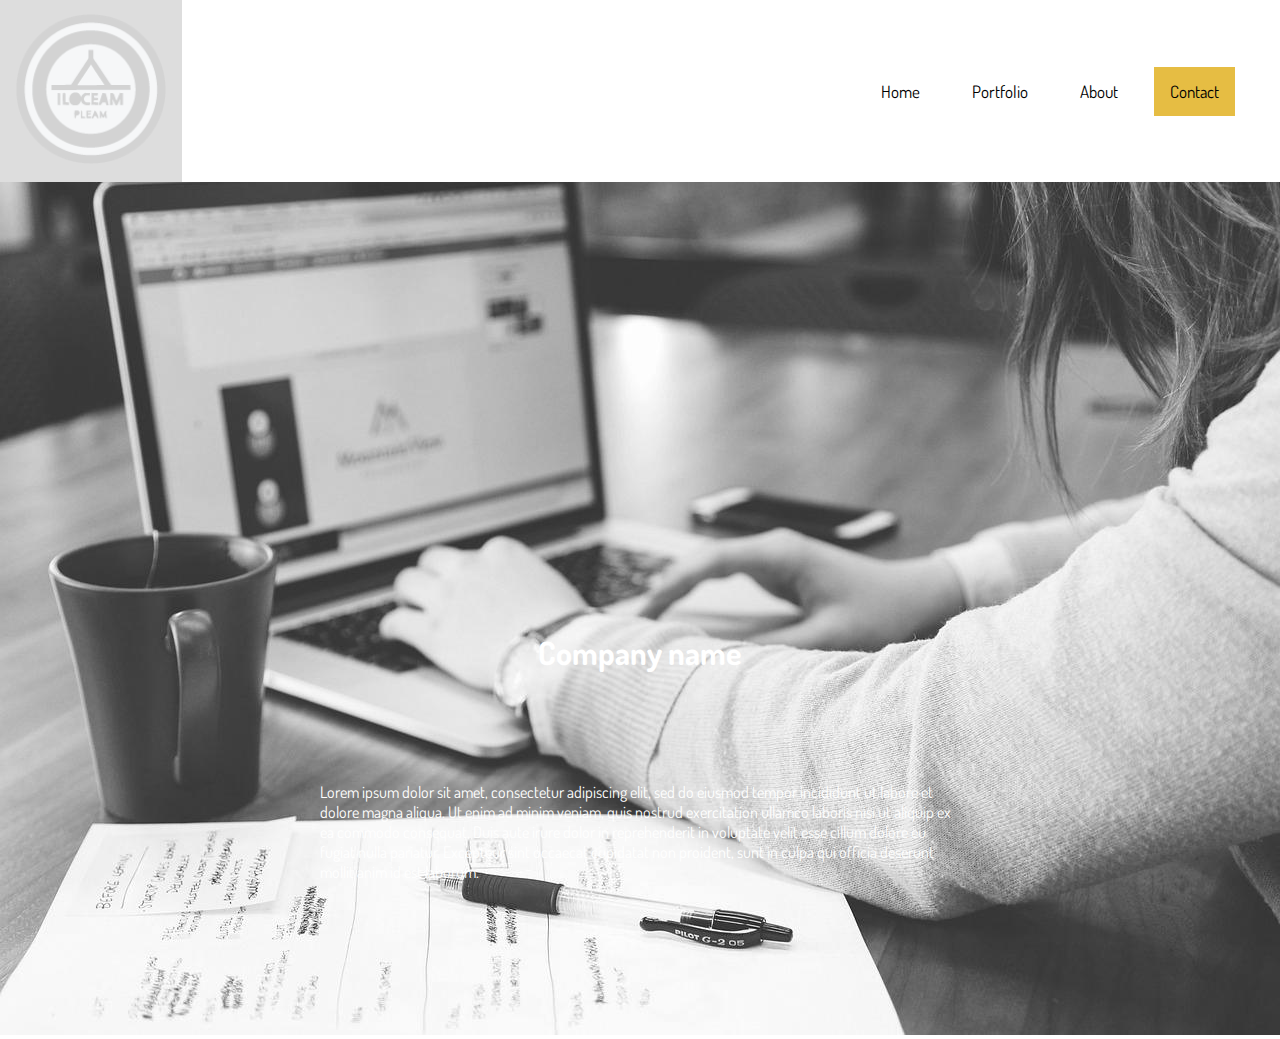
==== about.html @ 66dac016 "Nesten ferdig med portfolio" ====
<!DOCTYPE html>
<html lang="en">
<head>
    <meta charset="UTF-8">
    <meta name="viewport" content="width=device-width, initial-scale=1.0">
    <link rel="stylesheet" href="styling/style.css" type="text/css">
    <link rel="preconnect" href="https://fonts.googleapis.com">
    <link rel="preconnect" href="https://fonts.gstatic.com" crossorigin>
    <link href="https://fonts.googleapis.com/css2?family=Dosis:wght@600;700&display=swap" rel="stylesheet">
    <link rel="stylesheet" href="icons/fontawesome-free-6.4.2-web/css/all.css">
    <link rel="stylesheet" href="icons/fontawesome-free-6.4.2-web/css/brands.css">
    <link rel="stylesheet" href="icons/fontawesome-free-6.4.2-web/css/solid.css">
    <title>About</title>
</head>

<body>
    <div id="gridContainer">

        <header id="aboutHeader">
            <nav id="navHeader">
                <a href="index.html">
                    <img src="img/logo1.png" alt="Logobilde">
                </a>
                <ul>
                    <li><a href="index.html">Home</a></li>
                    <li><a href="products.html">Portfolio</a></li>
                    <li><a href="about.html">About</a></li>
                    <li><a class="active" href="about.html">Contact</a></li>
                </ul>
            </nav>

            <section id="AboutsHeader">
                <img src="img/image17002315350.jpg" alt="Bilde av en dame som jobber ved pcen">
                <h1 id="companyName">Company name</h1>
                <div class="overlayText">Lorem ipsum dolor sit amet, consectetur adipiscing elit, sed do eiusmod tempor incididunt ut labore et dolore magna aliqua. Ut enim ad minim veniam, quis nostrud exercitation ullamco laboris nisi ut aliquip ex ea commodo consequat. Duis aute irure dolor in reprehenderit in voluptate velit esse cillum dolore eu fugiat nulla pariatur. Excepteur sint occaecat cupidatat non proident, sunt in culpa qui officia deserunt mollit anim id est laborum.</div>

            </section>
        </header>


</div>
</body>
</html>
---- styling/style.css ----
*{
    font-family: 'Dosis', sans-serif;
}

body {
    margin: auto;
    padding: 0;
    max-width: 1600px;
}

#gridContainer {
    display: grid;
    grid-template-areas: "header header header" "main main main" "footer footer footer";
}


/* Header index */

    #indexHeader {
    grid-area: header;
    display: flex;
    flex-direction: column;
    align-items: center;
    justify-content: space-between;
}

header a img{
    width: 150px;
    height: 150px;
    margin-right: auto;
    text-align: center;
}

nav ul{
    display: flex;
    flex-direction: column;
    list-style: none;
    margin-right: 35px;
    
}

nav ul li {
    padding: 10px;
}

#navHeader{
    display: flex;
    text-align: center;
    background-color: #ffffff;
    overflow: hidden;
    flex-direction: column;
    justify-content: space-between;
}

#navHeader a{
    color: #000000;
    text-align: center;
    padding: 14px 16px; 
    text-decoration: none;
    font-size: 17px;
}

#navHeader a:hover{
    background-color: #ddd;
    color: black;
}

#navHeader a.active {
    background-color: #e6bd43;
    color: black;
  }


/* Video */

#headline {
    width: 100%;
}

.videoContainer {
    position: relative;
    margin-top: 20px; 
}

#bgVideo {
    width: 100%;
    height: 400px;
    object-fit: cover;
    position: relative; 
    display: none;
}


.videoText {
    position: absolute;
    font-size: 18px;
    top: 50%;
    left: 50%;
    transform: translate(-50%, -50%);
    color: black;
    text-align: center;
    max-width: fit-content;
    max-height: fit-content;
}


.videoText button{
    width: 200px;
    height: 50px;
    background-color: #e6bd43;
    font-size: 17px;
    font-weight: bold;
    border: none;
}

/* Main Index */

#indexMain{
    display: flex;
    flex-direction: column;
    grid-area: main;
}

#subhead{
    justify-content: center;
    text-align: center;
    margin: auto;
    max-width: 50%;

}

#subhead h1{
    font-size: 32px;
    margin-top: 50px;
}

#subhead p {
    font-size: 18px;
}

#aboutCompany {
    margin: auto;
    margin-top: 50px;
    padding: 3rem;
    background-color: #e6bd43;
    flex-direction: column;
    text-align: center;
    max-width: fit-content;
}

#aboutCompany p{
    margin: auto;
    max-width: 40%;
}

#aboutCompany img{
    padding: 2rem;
    max-width: 300px;
    max-height: 300px;
}

#aboutCompany button{
    border: 4px black solid;
    background-color: #e6bd43;
    margin-top: 10px;
    height: 75px;
    width: 175px;
    font-size: 18px;
    font-weight: bold;
}

#ourServices{
    text-align: center;
    margin: auto;
    max-width: fit-content;
}

#ourServicesHeader{
    display: flex;
    padding: 1rem; 
    justify-content: center;

}

#grayEmail {
    flex-direction: column;
    text-align: center;
    background-color: #ddd;
    padding-bottom: 75px;
}

#emailBox{
    margin-top: 50px;
    height: 125px;
    
}

#emailForm{
    gap: 0;
}

#email{
    margin-top: 15px;
    font-size: 20px;
    border: none;
    margin-left: 20px;
}

#emailBox label{
    font-size: 32px;
    margin-top: 50px;
}

#emailBox button{
    background-color: #e6bd43;
    border: none;
    font-size: 18px;
    padding: 7px;
}

form input{
    padding: 7px;
}
/* footer index */

#footerIndex{
    grid-area: footer;
    display: flex;
    flex-direction: column;
}


#companyRightsIndex{
    display: flex;
    flex-direction: row;
    justify-content: space-between;
    background-color: #252525;
    color: white;
    text-align: center;
}

#companyRightsIndex p {
    display: flex;
    align-items: center;
    padding-left: 1rem;
}

#companyRightsIndex img {
    display: flex;
    max-width: 60%;
    max-height: 60%;
    margin-top: 40px;
    margin-left: 20px;
}

.footerIconIndex{
   display: flex;
   align-items: center;
   justify-content: flex-end;
   padding: 1rem;
   gap: 30px;
   font-size: 50px;
}

/* Products */
/* Header */

#headerTekst {
    grid-area: header;
    position: absolute;
    font-size: 26px;
    margin:auto;
    margin-top: 25%;
    color: black;
    text-align: center;
    width: 100%;
    max-width: 100%;
    max-height: 100%;
  }

/* Product main */
#productHeader{
    grid-area: main;
    display: flex;
    text-align: center;
    flex-direction: column;
    align-items: center;
}

#productHeader img {
    display: block;
    width: 100%;
    height: auto;
}

hr {
    height: 2px;
    background-color: #e6bd43;
    border: none;  
    max-width: 70%;
    margin-left: 50px;
    margin-bottom: 40px;
}

#productMain h2 {
    margin-left: 50px;
}

#productMain p {
    margin-left: 50px;
}

#jobBtn {
    display: flex;
    flex-wrap: wrap;
    max-width: 99%;
    overflow: hidden;
}

#jobBtn li {
    margin: 10px;
}

#jobBtn a {
    display: flex;
    background-color: white;
    border: 2px black solid;
    padding: 1rem;
    text-decoration: none;
    color: #000000;
}

#jobBtn a:hover {
    background-color: #000000;
    color: #e6bd43;
}

#jobBtn ul {
    display: flex;
    flex-wrap: wrap;
    list-style: none;
    
}

#developmentBtn {
    display: flex;
    background-color: white;
    border: 2px black solid;
    padding: 1rem;
    text-decoration: none;
    color: black;
    max-width: 85px;
    
}

#productImg img {
    max-width: 70%;
    margin-left: 50px;
}


#companyRightsProducts{
    display: flex;
    flex-direction: column;
    justify-content: space-between;
    background-color: #252525;
    color: white;
    text-align: center;
    align-items: center;
}

#companyRightsProducts p {
    display: flex;
    align-items: center;
}

#companyRightsProducts img {
    display: flex;
    align-items: center;
    text-align: center;
    max-width: 100px;
    max-height: 110px;
    margin-top: 40px;
}


#footerProducts{
    grid-area: footer;
    display: flex;
    flex-direction: column;
}

#footerProducts p {
    flex-direction: column;
}

.footerIconProducts {
    grid-area: footer;
    display: flex;
    gap: 30px;
    font-size: 60px;
    text-decoration: none;
    margin-left: 30px;
    padding-bottom: 20px;
    /* color: none; */
}

.fa-solid.fa-arrow-up {
    position: fixed;
    color: white ;
    text-decoration: none;
    top: 770px;
    right: 20px; 
    padding: 10px;
    font-size: 40px;
    background-color: #252525;
}


/* footer */


/* About */
/* Header */

#AboutsHeader {
    position: relative;
}

#AboutsHeader img {
    width: 100%; /* Bruk hele bredden av containeren */
    height: auto; /* Automatisk høyde for å opprettholde proporsjoner */
}

#companyName,
.overlayText {
    position: absolute;
    left: 50%;
    transform: translateX(-50%);
    color: white; /* Farge på teksten, endre etter behov */
}

#companyName {
    top: 50%;
}

.overlayText {
    top: 70%; /* Juster vertikal plassering av overlay-teksten */
    max-width: 80%; /* Begrens bredden av overlay-teksten om nødvendig */
}





/* Media for desktop */
@media screen and (min-width: 600px) {

    #gridContainer {
        grid-template-areas: "header header header" "main main main" "footer footer";
    }

    #indexHeader{
        grid-column: 1 / 4;
    }

    #mainIndex {
        grid-column: 1 / 4;
    }

    header a{
        margin-right: auto;
    }

    #footerIndex {
        grid-column: 1 / 4;
    }

    #productsHeader {
        grid-column: 1 / 4;
    }

    #productMain {
        grid-column: 1 / 4;
    }

    #footerProducts {
        grid-column: 1 / 4;
    }

    #navHeader{
        flex-direction: row;
        text-align: center;
        width: 100%;
    }

    #navHeader ul{
        flex-direction: row;
        align-items: center;
    }

    .videoText h1{
        font-size: 30px;
    }

    .videoContainer video {
        display: block;
        width: 100%;
        height: 400px;
        object-fit: cover;
        
    }

    .videoContainer img {
        display: none;
    }

    .videoText {
        display: block;
    }

    #bgVideo {
        display: block;
    }

    #aboutCompany {
        display: flex;
        flex-direction: row;
        align-items: center;
        text-align: center;
    }

    #aboutCompanytext{
        display: flex;
        flex-direction: column;
        text-align: center;
    }

    #aboutButton{
        margin: auto;    
        padding: 1rem;
    } 

   .fa-icon {
    display: flex;
    flex-direction: column;
    margin: auto;
   } 

   #ourServices {
    display: flex;
    flex-direction: row;
    gap: 40px;
    text-align: center;
    margin: auto;

   }

   /* Products */

    #headerTekst {
    position: absolute;
    margin: auto;
    margin-top: 100px;
    font-size: 40px;
   } 

   #companyRightsProducts{
    display: flex;
    flex-direction: row;
    justify-content: space-between;
    background-color: #252525;
    color: white;
    text-align: center;
    align-items: center;
    }

    #companyRightsProducts img {
    display: flex;
    align-items: center;
    text-align: center;
    max-width: 80px;
    max-height: 110px;
    margin-top: 10px;
    margin-left: 20px;
    }

    #jobBtn {
        flex-wrap: nowrap; 
        align-items: center;
    }

    #jobBtn li {
        width: auto; 
    }
    
    #productHeader img {
        width: 100%;
        height: 320px; 
        object-fit: cover; 
    }
    
    
    #brandingImg :hover,
    #designImg :hover,
    #developmentImg :hover{
        transform: scale(1.05); 
        transition: transform 0.3s ease; 
    }
    
    #brandingImg,
    #designImg {
        display: flex;
        flex-direction: row;
        width: 100%;
        margin-bottom: 20px; 
    }

    #developmentImg {
        display: flex;
        flex-direction: row;
        max-width: 85%;
        margin-bottom: 20px;
    }

    #developmentImg img {
        max-width: fit-content;
        margin-right: 10px;
    }


    #bilde1 {
        display: flex;
        flex-direction: column;
        width: 50%;
        margin-bottom: 10px;
    }

    #bigPicture :hover{
        transform: scale(1.05); 
        transition: transform 0.3s ease; 
    }

    .footerIconProducts {
        margin-top: 20px;
        margin-right: 70px;
    }

    .fa-solid.fa-arrow-up {
        right: 25px;
        top: 710px;
    }

}
    
/* Media for mobile */
@media screen and (max-width: 600px) {

    #gridContainer {
    grid-template-areas: "header" "main" "footer";
    grid-template-columns: 1fr;
    }

    .videoContainer video {
        display: none;
    }

    .videoContainer img {
        display: block;
        width: 100%;
        height: auto;
    }

    .videoText button {
        width: 150px;
        height: 40px;
        font-size: 12px; 
    }

    #bgVideo {
        display: none;
    }

    /* Tekst under video */

    #subhead{
        max-width: fit-content;
    }

    #subhead h1{
        font-size: 24px;
    }

    #subhead p{
        font-size: 20px;
    }

    /* Footer */

    .footerIconIndex {
        display: none;
    }

    #companyRightsIndex p {
        display: none;
    }

    #companyRightsIndex img {
        display: flex;
        margin-left: 35%;
    }
    
}
---- icons/fontawesome-free-6.4.2-web/css/brands.css ----
/*!
 * Font Awesome Free 6.4.2 by @fontawesome - https://fontawesome.com
 * License - https://fontawesome.com/license/free (Icons: CC BY 4.0, Fonts: SIL OFL 1.1, Code: MIT License)
 * Copyright 2023 Fonticons, Inc.
 */
:root, :host {
  --fa-style-family-brands: 'Font Awesome 6 Brands';
  --fa-font-brands: normal 400 1em/1 'Font Awesome 6 Brands'; }

@font-face {
  font-family: 'Font Awesome 6 Brands';
  font-style: normal;
  font-weight: 400;
  font-display: block;
  src: url("../webfonts/fa-brands-400.woff2") format("woff2"), url("../webfonts/fa-brands-400.ttf") format("truetype"); }

.fab,
.fa-brands {
  font-weight: 400; }

.fa-monero:before {
  content: "\f3d0"; }

.fa-hooli:before {
  content: "\f427"; }

.fa-yelp:before {
  content: "\f1e9"; }

.fa-cc-visa:before {
  content: "\f1f0"; }

.fa-lastfm:before {
  content: "\f202"; }

.fa-shopware:before {
  content: "\f5b5"; }

.fa-creative-commons-nc:before {
  content: "\f4e8"; }

.fa-aws:before {
  content: "\f375"; }

.fa-redhat:before {
  content: "\f7bc"; }

.fa-yoast:before {
  content: "\f2b1"; }

.fa-cloudflare:before {
  content: "\e07d"; }

.fa-ups:before {
  content: "\f7e0"; }

.fa-wpexplorer:before {
  content: "\f2de"; }

.fa-dyalog:before {
  content: "\f399"; }

.fa-bity:before {
  content: "\f37a"; }

.fa-stackpath:before {
  content: "\f842"; }

.fa-buysellads:before {
  content: "\f20d"; }

.fa-first-order:before {
  content: "\f2b0"; }

.fa-modx:before {
  content: "\f285"; }

.fa-guilded:before {
  content: "\e07e"; }

.fa-vnv:before {
  content: "\f40b"; }

.fa-square-js:before {
  content: "\f3b9"; }

.fa-js-square:before {
  content: "\f3b9"; }

.fa-microsoft:before {
  content: "\f3ca"; }

.fa-qq:before {
  content: "\f1d6"; }

.fa-orcid:before {
  content: "\f8d2"; }

.fa-java:before {
  content: "\f4e4"; }

.fa-invision:before {
  content: "\f7b0"; }

.fa-creative-commons-pd-alt:before {
  content: "\f4ed"; }

.fa-centercode:before {
  content: "\f380"; }

.fa-glide-g:before {
  content: "\f2a6"; }

.fa-drupal:before {
  content: "\f1a9"; }

.fa-hire-a-helper:before {
  content: "\f3b0"; }

.fa-creative-commons-by:before {
  content: "\f4e7"; }

.fa-unity:before {
  content: "\e049"; }

.fa-whmcs:before {
  content: "\f40d"; }

.fa-rocketchat:before {
  content: "\f3e8"; }

.fa-vk:before {
  content: "\f189"; }

.fa-untappd:before {
  content: "\f405"; }

.fa-mailchimp:before {
  content: "\f59e"; }

.fa-css3-alt:before {
  content: "\f38b"; }

.fa-square-reddit:before {
  content: "\f1a2"; }

.fa-reddit-square:before {
  content: "\f1a2"; }

.fa-vimeo-v:before {
  content: "\f27d"; }

.fa-contao:before {
  content: "\f26d"; }

.fa-square-font-awesome:before {
  content: "\e5ad"; }

.fa-deskpro:before {
  content: "\f38f"; }

.fa-sistrix:before {
  content: "\f3ee"; }

.fa-square-instagram:before {
  content: "\e055"; }

.fa-instagram-square:before {
  content: "\e055"; }

.fa-battle-net:before {
  content: "\f835"; }

.fa-the-red-yeti:before {
  content: "\f69d"; }

.fa-square-hacker-news:before {
  content: "\f3af"; }

.fa-hacker-news-square:before {
  content: "\f3af"; }

.fa-edge:before {
  content: "\f282"; }

.fa-threads:before {
  content: "\e618"; }

.fa-napster:before {
  content: "\f3d2"; }

.fa-square-snapchat:before {
  content: "\f2ad"; }

.fa-snapchat-square:before {
  content: "\f2ad"; }

.fa-google-plus-g:before {
  content: "\f0d5"; }

.fa-artstation:before {
  content: "\f77a"; }

.fa-markdown:before {
  content: "\f60f"; }

.fa-sourcetree:before {
  content: "\f7d3"; }

.fa-google-plus:before {
  content: "\f2b3"; }

.fa-diaspora:before {
  content: "\f791"; }

.fa-foursquare:before {
  content: "\f180"; }

.fa-stack-overflow:before {
  content: "\f16c"; }

.fa-github-alt:before {
  content: "\f113"; }

.fa-phoenix-squadron:before {
  content: "\f511"; }

.fa-pagelines:before {
  content: "\f18c"; }

.fa-algolia:before {
  content: "\f36c"; }

.fa-red-river:before {
  content: "\f3e3"; }

.fa-creative-commons-sa:before {
  content: "\f4ef"; }

.fa-safari:before {
  content: "\f267"; }

.fa-google:before {
  content: "\f1a0"; }

.fa-square-font-awesome-stroke:before {
  content: "\f35c"; }

.fa-font-awesome-alt:before {
  content: "\f35c"; }

.fa-atlassian:before {
  content: "\f77b"; }

.fa-linkedin-in:before {
  content: "\f0e1"; }

.fa-digital-ocean:before {
  content: "\f391"; }

.fa-nimblr:before {
  content: "\f5a8"; }

.fa-chromecast:before {
  content: "\f838"; }

.fa-evernote:before {
  content: "\f839"; }

.fa-hacker-news:before {
  content: "\f1d4"; }

.fa-creative-commons-sampling:before {
  content: "\f4f0"; }

.fa-adversal:before {
  content: "\f36a"; }

.fa-creative-commons:before {
  content: "\f25e"; }

.fa-watchman-monitoring:before {
  content: "\e087"; }

.fa-fonticons:before {
  content: "\f280"; }

.fa-weixin:before {
  content: "\f1d7"; }

.fa-shirtsinbulk:before {
  content: "\f214"; }

.fa-codepen:before {
  content: "\f1cb"; }

.fa-git-alt:before {
  content: "\f841"; }

.fa-lyft:before {
  content: "\f3c3"; }

.fa-rev:before {
  content: "\f5b2"; }

.fa-windows:before {
  content: "\f17a"; }

.fa-wizards-of-the-coast:before {
  content: "\f730"; }

.fa-square-viadeo:before {
  content: "\f2aa"; }

.fa-viadeo-square:before {
  content: "\f2aa"; }

.fa-meetup:before {
  content: "\f2e0"; }

.fa-centos:before {
  content: "\f789"; }

.fa-adn:before {
  content: "\f170"; }

.fa-cloudsmith:before {
  content: "\f384"; }

.fa-pied-piper-alt:before {
  content: "\f1a8"; }

.fa-square-dribbble:before {
  content: "\f397"; }

.fa-dribbble-square:before {
  content: "\f397"; }

.fa-codiepie:before {
  content: "\f284"; }

.fa-node:before {
  content: "\f419"; }

.fa-mix:before {
  content: "\f3cb"; }

.fa-steam:before {
  content: "\f1b6"; }

.fa-cc-apple-pay:before {
  content: "\f416"; }

.fa-scribd:before {
  content: "\f28a"; }

.fa-debian:before {
  content: "\e60b"; }

.fa-openid:before {
  content: "\f19b"; }

.fa-instalod:before {
  content: "\e081"; }

.fa-expeditedssl:before {
  content: "\f23e"; }

.fa-sellcast:before {
  content: "\f2da"; }

.fa-square-twitter:before {
  content: "\f081"; }

.fa-twitter-square:before {
  content: "\f081"; }

.fa-r-project:before {
  content: "\f4f7"; }

.fa-delicious:before {
  content: "\f1a5"; }

.fa-freebsd:before {
  content: "\f3a4"; }

.fa-vuejs:before {
  content: "\f41f"; }

.fa-accusoft:before {
  content: "\f369"; }

.fa-ioxhost:before {
  content: "\f208"; }

.fa-fonticons-fi:before {
  content: "\f3a2"; }

.fa-app-store:before {
  content: "\f36f"; }

.fa-cc-mastercard:before {
  content: "\f1f1"; }

.fa-itunes-note:before {
  content: "\f3b5"; }

.fa-golang:before {
  content: "\e40f"; }

.fa-kickstarter:before {
  content: "\f3bb"; }

.fa-grav:before {
  content: "\f2d6"; }

.fa-weibo:before {
  content: "\f18a"; }

.fa-uncharted:before {
  content: "\e084"; }

.fa-firstdraft:before {
  content: "\f3a1"; }

.fa-square-youtube:before {
  content: "\f431"; }

.fa-youtube-square:before {
  content: "\f431"; }

.fa-wikipedia-w:before {
  content: "\f266"; }

.fa-wpressr:before {
  content: "\f3e4"; }

.fa-rendact:before {
  content: "\f3e4"; }

.fa-angellist:before {
  content: "\f209"; }

.fa-galactic-republic:before {
  content: "\f50c"; }

.fa-nfc-directional:before {
  content: "\e530"; }

.fa-skype:before {
  content: "\f17e"; }

.fa-joget:before {
  content: "\f3b7"; }

.fa-fedora:before {
  content: "\f798"; }

.fa-stripe-s:before {
  content: "\f42a"; }

.fa-meta:before {
  content: "\e49b"; }

.fa-laravel:before {
  content: "\f3bd"; }

.fa-hotjar:before {
  content: "\f3b1"; }

.fa-bluetooth-b:before {
  content: "\f294"; }

.fa-sticker-mule:before {
  content: "\f3f7"; }

.fa-creative-commons-zero:before {
  content: "\f4f3"; }

.fa-hips:before {
  content: "\f452"; }

.fa-behance:before {
  content: "\f1b4"; }

.fa-reddit:before {
  content: "\f1a1"; }

.fa-discord:before {
  content: "\f392"; }

.fa-chrome:before {
  content: "\f268"; }

.fa-app-store-ios:before {
  content: "\f370"; }

.fa-cc-discover:before {
  content: "\f1f2"; }

.fa-wpbeginner:before {
  content: "\f297"; }

.fa-confluence:before {
  content: "\f78d"; }

.fa-mdb:before {
  content: "\f8ca"; }

.fa-dochub:before {
  content: "\f394"; }

.fa-accessible-icon:before {
  content: "\f368"; }

.fa-ebay:before {
  content: "\f4f4"; }

.fa-amazon:before {
  content: "\f270"; }

.fa-unsplash:before {
  content: "\e07c"; }

.fa-yarn:before {
  content: "\f7e3"; }

.fa-square-steam:before {
  content: "\f1b7"; }

.fa-steam-square:before {
  content: "\f1b7"; }

.fa-500px:before {
  content: "\f26e"; }

.fa-square-vimeo:before {
  content: "\f194"; }

.fa-vimeo-square:before {
  content: "\f194"; }

.fa-asymmetrik:before {
  content: "\f372"; }

.fa-font-awesome:before {
  content: "\f2b4"; }

.fa-font-awesome-flag:before {
  content: "\f2b4"; }

.fa-font-awesome-logo-full:before {
  content: "\f2b4"; }

.fa-gratipay:before {
  content: "\f184"; }

.fa-apple:before {
  content: "\f179"; }

.fa-hive:before {
  content: "\e07f"; }

.fa-gitkraken:before {
  content: "\f3a6"; }

.fa-keybase:before {
  content: "\f4f5"; }

.fa-apple-pay:before {
  content: "\f415"; }

.fa-padlet:before {
  content: "\e4a0"; }

.fa-amazon-pay:before {
  content: "\f42c"; }

.fa-square-github:before {
  content: "\f092"; }

.fa-github-square:before {
  content: "\f092"; }

.fa-stumbleupon:before {
  content: "\f1a4"; }

.fa-fedex:before {
  content: "\f797"; }

.fa-phoenix-framework:before {
  content: "\f3dc"; }

.fa-shopify:before {
  content: "\e057"; }

.fa-neos:before {
  content: "\f612"; }

.fa-square-threads:before {
  content: "\e619"; }

.fa-hackerrank:before {
  content: "\f5f7"; }

.fa-researchgate:before {
  content: "\f4f8"; }

.fa-swift:before {
  content: "\f8e1"; }

.fa-angular:before {
  content: "\f420"; }

.fa-speakap:before {
  content: "\f3f3"; }

.fa-angrycreative:before {
  content: "\f36e"; }

.fa-y-combinator:before {
  content: "\f23b"; }

.fa-empire:before {
  content: "\f1d1"; }

.fa-envira:before {
  content: "\f299"; }

.fa-square-gitlab:before {
  content: "\e5ae"; }

.fa-gitlab-square:before {
  content: "\e5ae"; }

.fa-studiovinari:before {
  content: "\f3f8"; }

.fa-pied-piper:before {
  content: "\f2ae"; }

.fa-wordpress:before {
  content: "\f19a"; }

.fa-product-hunt:before {
  content: "\f288"; }

.fa-firefox:before {
  content: "\f269"; }

.fa-linode:before {
  content: "\f2b8"; }

.fa-goodreads:before {
  content: "\f3a8"; }

.fa-square-odnoklassniki:before {
  content: "\f264"; }

.fa-odnoklassniki-square:before {
  content: "\f264"; }

.fa-jsfiddle:before {
  content: "\f1cc"; }

.fa-sith:before {
  content: "\f512"; }

.fa-themeisle:before {
  content: "\f2b2"; }

.fa-page4:before {
  content: "\f3d7"; }

.fa-hashnode:before {
  content: "\e499"; }

.fa-react:before {
  content: "\f41b"; }

.fa-cc-paypal:before {
  content: "\f1f4"; }

.fa-squarespace:before {
  content: "\f5be"; }

.fa-cc-stripe:before {
  content: "\f1f5"; }

.fa-creative-commons-share:before {
  content: "\f4f2"; }

.fa-bitcoin:before {
  content: "\f379"; }

.fa-keycdn:before {
  content: "\f3ba"; }

.fa-opera:before {
  content: "\f26a"; }

.fa-itch-io:before {
  content: "\f83a"; }

.fa-umbraco:before {
  content: "\f8e8"; }

.fa-galactic-senate:before {
  content: "\f50d"; }

.fa-ubuntu:before {
  content: "\f7df"; }

.fa-draft2digital:before {
  content: "\f396"; }

.fa-stripe:before {
  content: "\f429"; }

.fa-houzz:before {
  content: "\f27c"; }

.fa-gg:before {
  content: "\f260"; }

.fa-dhl:before {
  content: "\f790"; }

.fa-square-pinterest:before {
  content: "\f0d3"; }

.fa-pinterest-square:before {
  content: "\f0d3"; }

.fa-xing:before {
  content: "\f168"; }

.fa-blackberry:before {
  content: "\f37b"; }

.fa-creative-commons-pd:before {
  content: "\f4ec"; }

.fa-playstation:before {
  content: "\f3df"; }

.fa-quinscape:before {
  content: "\f459"; }

.fa-less:before {
  content: "\f41d"; }

.fa-blogger-b:before {
  content: "\f37d"; }

.fa-opencart:before {
  content: "\f23d"; }

.fa-vine:before {
  content: "\f1ca"; }

.fa-paypal:before {
  content: "\f1ed"; }

.fa-gitlab:before {
  content: "\f296"; }

.fa-typo3:before {
  content: "\f42b"; }

.fa-reddit-alien:before {
  content: "\f281"; }

.fa-yahoo:before {
  content: "\f19e"; }

.fa-dailymotion:before {
  content: "\e052"; }

.fa-affiliatetheme:before {
  content: "\f36b"; }

.fa-pied-piper-pp:before {
  content: "\f1a7"; }

.fa-bootstrap:before {
  content: "\f836"; }

.fa-odnoklassniki:before {
  content: "\f263"; }

.fa-nfc-symbol:before {
  content: "\e531"; }

.fa-ethereum:before {
  content: "\f42e"; }

.fa-speaker-deck:before {
  content: "\f83c"; }

.fa-creative-commons-nc-eu:before {
  content: "\f4e9"; }

.fa-patreon:before {
  content: "\f3d9"; }

.fa-avianex:before {
  content: "\f374"; }

.fa-ello:before {
  content: "\f5f1"; }

.fa-gofore:before {
  content: "\f3a7"; }

.fa-bimobject:before {
  content: "\f378"; }

.fa-facebook-f:before {
  content: "\f39e"; }

.fa-square-google-plus:before {
  content: "\f0d4"; }

.fa-google-plus-square:before {
  content: "\f0d4"; }

.fa-mandalorian:before {
  content: "\f50f"; }

.fa-first-order-alt:before {
  content: "\f50a"; }

.fa-osi:before {
  content: "\f41a"; }

.fa-google-wallet:before {
  content: "\f1ee"; }

.fa-d-and-d-beyond:before {
  content: "\f6ca"; }

.fa-periscope:before {
  content: "\f3da"; }

.fa-fulcrum:before {
  content: "\f50b"; }

.fa-cloudscale:before {
  content: "\f383"; }

.fa-forumbee:before {
  content: "\f211"; }

.fa-mizuni:before {
  content: "\f3cc"; }

.fa-schlix:before {
  content: "\f3ea"; }

.fa-square-xing:before {
  content: "\f169"; }

.fa-xing-square:before {
  content: "\f169"; }

.fa-bandcamp:before {
  content: "\f2d5"; }

.fa-wpforms:before {
  content: "\f298"; }

.fa-cloudversify:before {
  content: "\f385"; }

.fa-usps:before {
  content: "\f7e1"; }

.fa-megaport:before {
  content: "\f5a3"; }

.fa-magento:before {
  content: "\f3c4"; }

.fa-spotify:before {
  content: "\f1bc"; }

.fa-optin-monster:before {
  content: "\f23c"; }

.fa-fly:before {
  content: "\f417"; }

.fa-aviato:before {
  content: "\f421"; }

.fa-itunes:before {
  content: "\f3b4"; }

.fa-cuttlefish:before {
  content: "\f38c"; }

.fa-blogger:before {
  content: "\f37c"; }

.fa-flickr:before {
  content: "\f16e"; }

.fa-viber:before {
  content: "\f409"; }

.fa-soundcloud:before {
  content: "\f1be"; }

.fa-digg:before {
  content: "\f1a6"; }

.fa-tencent-weibo:before {
  content: "\f1d5"; }

.fa-symfony:before {
  content: "\f83d"; }

.fa-maxcdn:before {
  content: "\f136"; }

.fa-etsy:before {
  content: "\f2d7"; }

.fa-facebook-messenger:before {
  content: "\f39f"; }

.fa-audible:before {
  content: "\f373"; }

.fa-think-peaks:before {
  content: "\f731"; }

.fa-bilibili:before {
  content: "\e3d9"; }

.fa-erlang:before {
  content: "\f39d"; }

.fa-x-twitter:before {
  content: "\e61b"; }

.fa-cotton-bureau:before {
  content: "\f89e"; }

.fa-dashcube:before {
  content: "\f210"; }

.fa-42-group:before {
  content: "\e080"; }

.fa-innosoft:before {
  content: "\e080"; }

.fa-stack-exchange:before {
  content: "\f18d"; }

.fa-elementor:before {
  content: "\f430"; }

.fa-square-pied-piper:before {
  content: "\e01e"; }

.fa-pied-piper-square:before {
  content: "\e01e"; }

.fa-creative-commons-nd:before {
  content: "\f4eb"; }

.fa-palfed:before {
  content: "\f3d8"; }

.fa-superpowers:before {
  content: "\f2dd"; }

.fa-resolving:before {
  content: "\f3e7"; }

.fa-xbox:before {
  content: "\f412"; }

.fa-searchengin:before {
  content: "\f3eb"; }

.fa-tiktok:before {
  content: "\e07b"; }

.fa-square-facebook:before {
  content: "\f082"; }

.fa-facebook-square:before {
  content: "\f082"; }

.fa-renren:before {
  content: "\f18b"; }

.fa-linux:before {
  content: "\f17c"; }

.fa-glide:before {
  content: "\f2a5"; }

.fa-linkedin:before {
  content: "\f08c"; }

.fa-hubspot:before {
  content: "\f3b2"; }

.fa-deploydog:before {
  content: "\f38e"; }

.fa-twitch:before {
  content: "\f1e8"; }

.fa-ravelry:before {
  content: "\f2d9"; }

.fa-mixer:before {
  content: "\e056"; }

.fa-square-lastfm:before {
  content: "\f203"; }

.fa-lastfm-square:before {
  content: "\f203"; }

.fa-vimeo:before {
  content: "\f40a"; }

.fa-mendeley:before {
  content: "\f7b3"; }

.fa-uniregistry:before {
  content: "\f404"; }

.fa-figma:before {
  content: "\f799"; }

.fa-creative-commons-remix:before {
  content: "\f4ee"; }

.fa-cc-amazon-pay:before {
  content: "\f42d"; }

.fa-dropbox:before {
  content: "\f16b"; }

.fa-instagram:before {
  content: "\f16d"; }

.fa-cmplid:before {
  content: "\e360"; }

.fa-facebook:before {
  content: "\f09a"; }

.fa-gripfire:before {
  content: "\f3ac"; }

.fa-jedi-order:before {
  content: "\f50e"; }

.fa-uikit:before {
  content: "\f403"; }

.fa-fort-awesome-alt:before {
  content: "\f3a3"; }

.fa-phabricator:before {
  content: "\f3db"; }

.fa-ussunnah:before {
  content: "\f407"; }

.fa-earlybirds:before {
  content: "\f39a"; }

.fa-trade-federation:before {
  content: "\f513"; }

.fa-autoprefixer:before {
  content: "\f41c"; }

.fa-whatsapp:before {
  content: "\f232"; }

.fa-slideshare:before {
  content: "\f1e7"; }

.fa-google-play:before {
  content: "\f3ab"; }

.fa-viadeo:before {
  content: "\f2a9"; }

.fa-line:before {
  content: "\f3c0"; }

.fa-google-drive:before {
  content: "\f3aa"; }

.fa-servicestack:before {
  content: "\f3ec"; }

.fa-simplybuilt:before {
  content: "\f215"; }

.fa-bitbucket:before {
  content: "\f171"; }

.fa-imdb:before {
  content: "\f2d8"; }

.fa-deezer:before {
  content: "\e077"; }

.fa-raspberry-pi:before {
  content: "\f7bb"; }

.fa-jira:before {
  content: "\f7b1"; }

.fa-docker:before {
  content: "\f395"; }

.fa-screenpal:before {
  content: "\e570"; }

.fa-bluetooth:before {
  content: "\f293"; }

.fa-gitter:before {
  content: "\f426"; }

.fa-d-and-d:before {
  content: "\f38d"; }

.fa-microblog:before {
  content: "\e01a"; }

.fa-cc-diners-club:before {
  content: "\f24c"; }

.fa-gg-circle:before {
  content: "\f261"; }

.fa-pied-piper-hat:before {
  content: "\f4e5"; }

.fa-kickstarter-k:before {
  content: "\f3bc"; }

.fa-yandex:before {
  content: "\f413"; }

.fa-readme:before {
  content: "\f4d5"; }

.fa-html5:before {
  content: "\f13b"; }

.fa-sellsy:before {
  content: "\f213"; }

.fa-sass:before {
  content: "\f41e"; }

.fa-wirsindhandwerk:before {
  content: "\e2d0"; }

.fa-wsh:before {
  content: "\e2d0"; }

.fa-buromobelexperte:before {
  content: "\f37f"; }

.fa-salesforce:before {
  content: "\f83b"; }

.fa-octopus-deploy:before {
  content: "\e082"; }

.fa-medapps:before {
  content: "\f3c6"; }

.fa-ns8:before {
  content: "\f3d5"; }

.fa-pinterest-p:before {
  content: "\f231"; }

.fa-apper:before {
  content: "\f371"; }

.fa-fort-awesome:before {
  content: "\f286"; }

.fa-waze:before {
  content: "\f83f"; }

.fa-cc-jcb:before {
  content: "\f24b"; }

.fa-snapchat:before {
  content: "\f2ab"; }

.fa-snapchat-ghost:before {
  content: "\f2ab"; }

.fa-fantasy-flight-games:before {
  content: "\f6dc"; }

.fa-rust:before {
  content: "\e07a"; }

.fa-wix:before {
  content: "\f5cf"; }

.fa-square-behance:before {
  content: "\f1b5"; }

.fa-behance-square:before {
  content: "\f1b5"; }

.fa-supple:before {
  content: "\f3f9"; }

.fa-rebel:before {
  content: "\f1d0"; }

.fa-css3:before {
  content: "\f13c"; }

.fa-staylinked:before {
  content: "\f3f5"; }

.fa-kaggle:before {
  content: "\f5fa"; }

.fa-space-awesome:before {
  content: "\e5ac"; }

.fa-deviantart:before {
  content: "\f1bd"; }

.fa-cpanel:before {
  content: "\f388"; }

.fa-goodreads-g:before {
  content: "\f3a9"; }

.fa-square-git:before {
  content: "\f1d2"; }

.fa-git-square:before {
  content: "\f1d2"; }

.fa-square-tumblr:before {
  content: "\f174"; }

.fa-tumblr-square:before {
  content: "\f174"; }

.fa-trello:before {
  content: "\f181"; }

.fa-creative-commons-nc-jp:before {
  content: "\f4ea"; }

.fa-get-pocket:before {
  content: "\f265"; }

.fa-perbyte:before {
  content: "\e083"; }

.fa-grunt:before {
  content: "\f3ad"; }

.fa-weebly:before {
  content: "\f5cc"; }

.fa-connectdevelop:before {
  content: "\f20e"; }

.fa-leanpub:before {
  content: "\f212"; }

.fa-black-tie:before {
  content: "\f27e"; }

.fa-themeco:before {
  content: "\f5c6"; }

.fa-python:before {
  content: "\f3e2"; }

.fa-android:before {
  content: "\f17b"; }

.fa-bots:before {
  content: "\e340"; }

.fa-free-code-camp:before {
  content: "\f2c5"; }

.fa-hornbill:before {
  content: "\f592"; }

.fa-js:before {
  content: "\f3b8"; }

.fa-ideal:before {
  content: "\e013"; }

.fa-git:before {
  content: "\f1d3"; }

.fa-dev:before {
  content: "\f6cc"; }

.fa-sketch:before {
  content: "\f7c6"; }

.fa-yandex-international:before {
  content: "\f414"; }

.fa-cc-amex:before {
  content: "\f1f3"; }

.fa-uber:before {
  content: "\f402"; }

.fa-github:before {
  content: "\f09b"; }

.fa-php:before {
  content: "\f457"; }

.fa-alipay:before {
  content: "\f642"; }

.fa-youtube:before {
  content: "\f167"; }

.fa-skyatlas:before {
  content: "\f216"; }

.fa-firefox-browser:before {
  content: "\e007"; }

.fa-replyd:before {
  content: "\f3e6"; }

.fa-suse:before {
  content: "\f7d6"; }

.fa-jenkins:before {
  content: "\f3b6"; }

.fa-twitter:before {
  content: "\f099"; }

.fa-rockrms:before {
  content: "\f3e9"; }

.fa-pinterest:before {
  content: "\f0d2"; }

.fa-buffer:before {
  content: "\f837"; }

.fa-npm:before {
  content: "\f3d4"; }

.fa-yammer:before {
  content: "\f840"; }

.fa-btc:before {
  content: "\f15a"; }

.fa-dribbble:before {
  content: "\f17d"; }

.fa-stumbleupon-circle:before {
  content: "\f1a3"; }

.fa-internet-explorer:before {
  content: "\f26b"; }

.fa-stubber:before {
  content: "\e5c7"; }

.fa-telegram:before {
  content: "\f2c6"; }

.fa-telegram-plane:before {
  content: "\f2c6"; }

.fa-old-republic:before {
  content: "\f510"; }

.fa-odysee:before {
  content: "\e5c6"; }

.fa-square-whatsapp:before {
  content: "\f40c"; }

.fa-whatsapp-square:before {
  content: "\f40c"; }

.fa-node-js:before {
  content: "\f3d3"; }

.fa-edge-legacy:before {
  content: "\e078"; }

.fa-slack:before {
  content: "\f198"; }

.fa-slack-hash:before {
  content: "\f198"; }

.fa-medrt:before {
  content: "\f3c8"; }

.fa-usb:before {
  content: "\f287"; }

.fa-tumblr:before {
  content: "\f173"; }

.fa-vaadin:before {
  content: "\f408"; }

.fa-quora:before {
  content: "\f2c4"; }

.fa-square-x-twitter:before {
  content: "\e61a"; }

.fa-reacteurope:before {
  content: "\f75d"; }

.fa-medium:before {
  content: "\f23a"; }

.fa-medium-m:before {
  content: "\f23a"; }

.fa-amilia:before {
  content: "\f36d"; }

.fa-mixcloud:before {
  content: "\f289"; }

.fa-flipboard:before {
  content: "\f44d"; }

.fa-viacoin:before {
  content: "\f237"; }

.fa-critical-role:before {
  content: "\f6c9"; }

.fa-sitrox:before {
  content: "\e44a"; }

.fa-discourse:before {
  content: "\f393"; }

.fa-joomla:before {
  content: "\f1aa"; }

.fa-mastodon:before {
  content: "\f4f6"; }

.fa-airbnb:before {
  content: "\f834"; }

.fa-wolf-pack-battalion:before {
  content: "\f514"; }

.fa-buy-n-large:before {
  content: "\f8a6"; }

.fa-gulp:before {
  content: "\f3ae"; }

.fa-creative-commons-sampling-plus:before {
  content: "\f4f1"; }

.fa-strava:before {
  content: "\f428"; }

.fa-ember:before {
  content: "\f423"; }

.fa-canadian-maple-leaf:before {
  content: "\f785"; }

.fa-teamspeak:before {
  content: "\f4f9"; }

.fa-pushed:before {
  content: "\f3e1"; }

.fa-wordpress-simple:before {
  content: "\f411"; }

.fa-nutritionix:before {
  content: "\f3d6"; }

.fa-wodu:before {
  content: "\e088"; }

.fa-google-pay:before {
  content: "\e079"; }

.fa-intercom:before {
  content: "\f7af"; }

.fa-zhihu:before {
  content: "\f63f"; }

.fa-korvue:before {
  content: "\f42f"; }

.fa-pix:before {
  content: "\e43a"; }

.fa-steam-symbol:before {
  content: "\f3f6"; }
---- icons/fontawesome-free-6.4.2-web/css/solid.css ----
/*!
 * Font Awesome Free 6.4.2 by @fontawesome - https://fontawesome.com
 * License - https://fontawesome.com/license/free (Icons: CC BY 4.0, Fonts: SIL OFL 1.1, Code: MIT License)
 * Copyright 2023 Fonticons, Inc.
 */
:root, :host {
  --fa-style-family-classic: 'Font Awesome 6 Free';
  --fa-font-solid: normal 900 1em/1 'Font Awesome 6 Free'; }

@font-face {
  font-family: 'Font Awesome 6 Free';
  font-style: normal;
  font-weight: 900;
  font-display: block;
  src: url("../webfonts/fa-solid-900.woff2") format("woff2"), url("../webfonts/fa-solid-900.ttf") format("truetype"); }

.fas,
.fa-solid {
  font-weight: 900; }
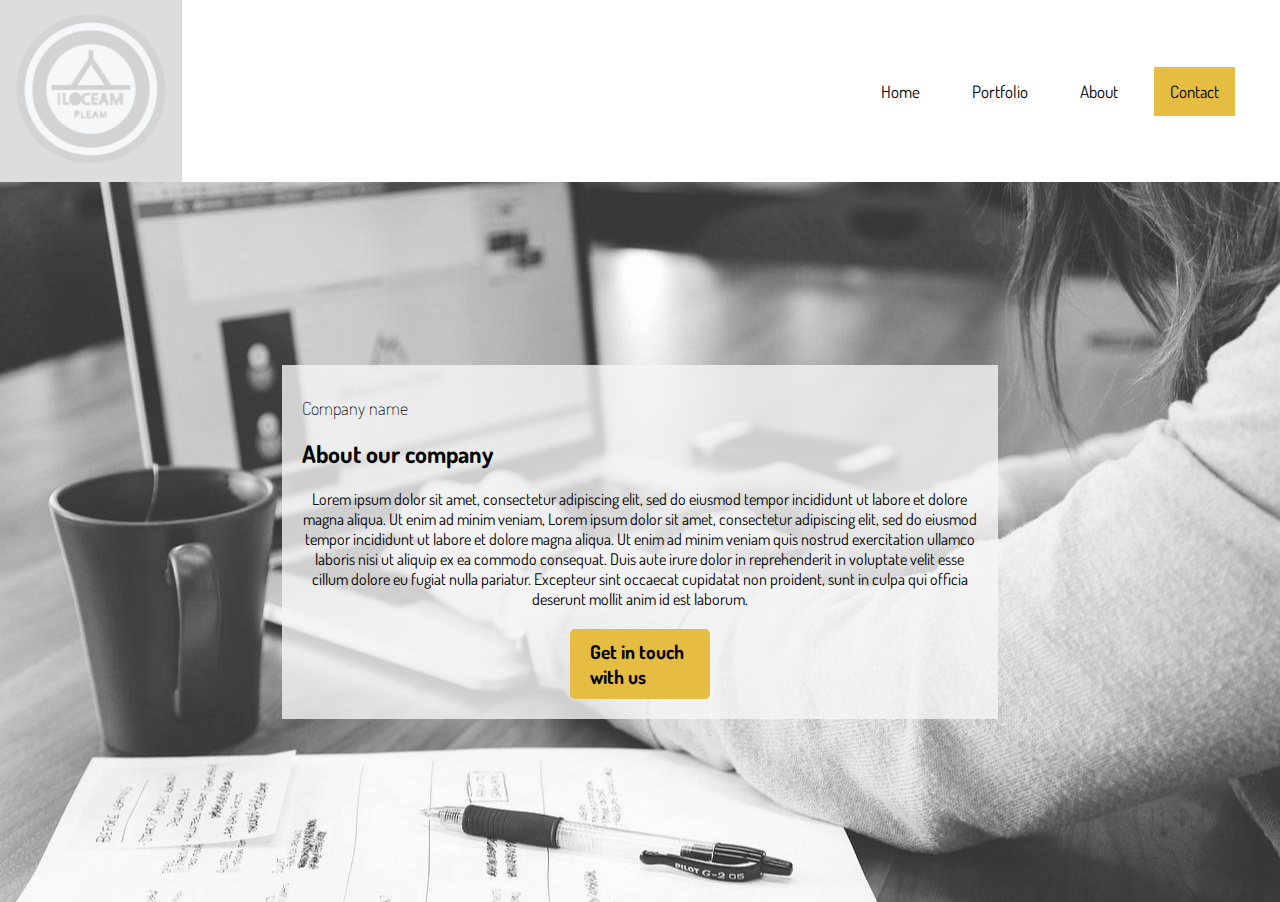
==== commit f29a7a56: "Fikset header about" ====
--- a/about.html
+++ b/about.html
@@ -29,12 +29,20 @@
                 </ul>
             </nav>
 
-            <section id="AboutsHeader">
-                <img src="img/image17002315350.jpg" alt="Bilde av en dame som jobber ved pcen">
-                <h1 id="companyName">Company name</h1>
-                <div class="overlayText">Lorem ipsum dolor sit amet, consectetur adipiscing elit, sed do eiusmod tempor incididunt ut labore et dolore magna aliqua. Ut enim ad minim veniam, quis nostrud exercitation ullamco laboris nisi ut aliquip ex ea commodo consequat. Duis aute irure dolor in reprehenderit in voluptate velit esse cillum dolore eu fugiat nulla pariatur. Excepteur sint occaecat cupidatat non proident, sunt in culpa qui officia deserunt mollit anim id est laborum.</div>
 
+            <section id="AboutsHeader" style="background-image: url('img/image17002315350.jpg');">
+                <div class="textOverlay">
+                    <div class="overlayText">
+                        <h1 id="companyName">Company name</h1>
+                        <h2 id="companyDescription">About our company</h2>
+                        <p>
+                            Lorem ipsum dolor sit amet, consectetur adipiscing elit, sed do eiusmod tempor incididunt ut labore et dolore magna aliqua. Ut enim ad minim veniam, Lorem ipsum dolor sit amet, consectetur adipiscing elit, sed do eiusmod tempor incididunt ut labore et dolore magna aliqua. Ut enim ad minim veniam quis nostrud exercitation ullamco laboris nisi ut aliquip ex ea commodo consequat. Duis aute irure dolor in reprehenderit in voluptate velit esse cillum dolore eu fugiat nulla pariatur. Excepteur sint occaecat cupidatat non proident, sunt in culpa qui officia deserunt mollit anim id est laborum.
+                        </p>
+                        <a href="#" class="contactButton">Get in touch with us</a>
+                    </div>
+                </div>
             </section>
+                     
         </header>
 
 
--- a/styling/style.css
+++ b/styling/style.css
@@ -339,6 +339,7 @@
     display: flex;
     flex-wrap: wrap;
     list-style: none;
+    margin-right: 120px;
     
 }
 
@@ -409,7 +410,7 @@
     position: fixed;
     color: white ;
     text-decoration: none;
-    top: 770px;
+    top: 840px;
     right: 20px; 
     padding: 10px;
     font-size: 40px;
@@ -425,29 +426,72 @@
 
 #AboutsHeader {
     position: relative;
-}
-
-#AboutsHeader img {
-    width: 100%; /* Bruk hele bredden av containeren */
-    height: auto; /* Automatisk høyde for å opprettholde proporsjoner */
-}
-
-#companyName,
+    width: 100%;
+    max-width: 100%;
+    overflow: hidden;
+    min-height: 80vh;
+    background-size: cover;
+    background-position: center;
+    display: flex;
+    justify-content: center;
+    align-items: center;
+    text-align: center;
+}
+
+.textOverlay {
+    width: 70%;
+}
+
 .overlayText {
-    position: absolute;
-    left: 50%;
-    transform: translateX(-50%);
-    color: white; /* Farge på teksten, endre etter behov */
+    background: rgb(245, 245, 245, 0.8);
+    color: #000000;
+    padding: 20px;
+    box-sizing: border-box;
+    max-width: 100%;
+    width: 80%;
+    margin: 0 auto;
+    text-align: center;
 }
 
 #companyName {
-    top: 50%;
-}
-
-.overlayText {
-    top: 70%; /* Juster vertikal plassering av overlay-teksten */
-    max-width: 80%; /* Begrens bredden av overlay-teksten om nødvendig */
-}
+    color: #000000;
+    font-size: 18px; 
+    font-weight: lighter; 
+    margin-bottom: 10px;
+    text-align: left;    
+}
+
+#companyDescription {
+    color: #000000;
+    font-size: 24px; 
+    font-weight: bold; 
+    margin-bottom: 20px;
+    text-align: left;
+    max-width: 60%;
+}
+
+.overlayText p {
+    font-size: 1em; 
+    margin-bottom: 0; 
+}
+
+.contactButton {
+    display: inline-block;
+    background-color: #e6bd43;
+    color: #000000;
+    padding: 10px 20px;
+    text-decoration: none;
+    font-size: 1.2em;
+    font-weight: bold;
+    border-radius: 5px;
+    margin-top: 20px;
+    max-width: 100px;
+    text-align: left;
+}
+
+
+
+
 
 
 
@@ -647,8 +691,8 @@
     }
 
     .fa-solid.fa-arrow-up {
-        right: 25px;
-        top: 710px;
+        right: 180px;
+        top: 920px;
     }
 
 }
@@ -709,5 +753,7 @@
         display: flex;
         margin-left: 35%;
     }
-    
-}
+
+    
+    
+}
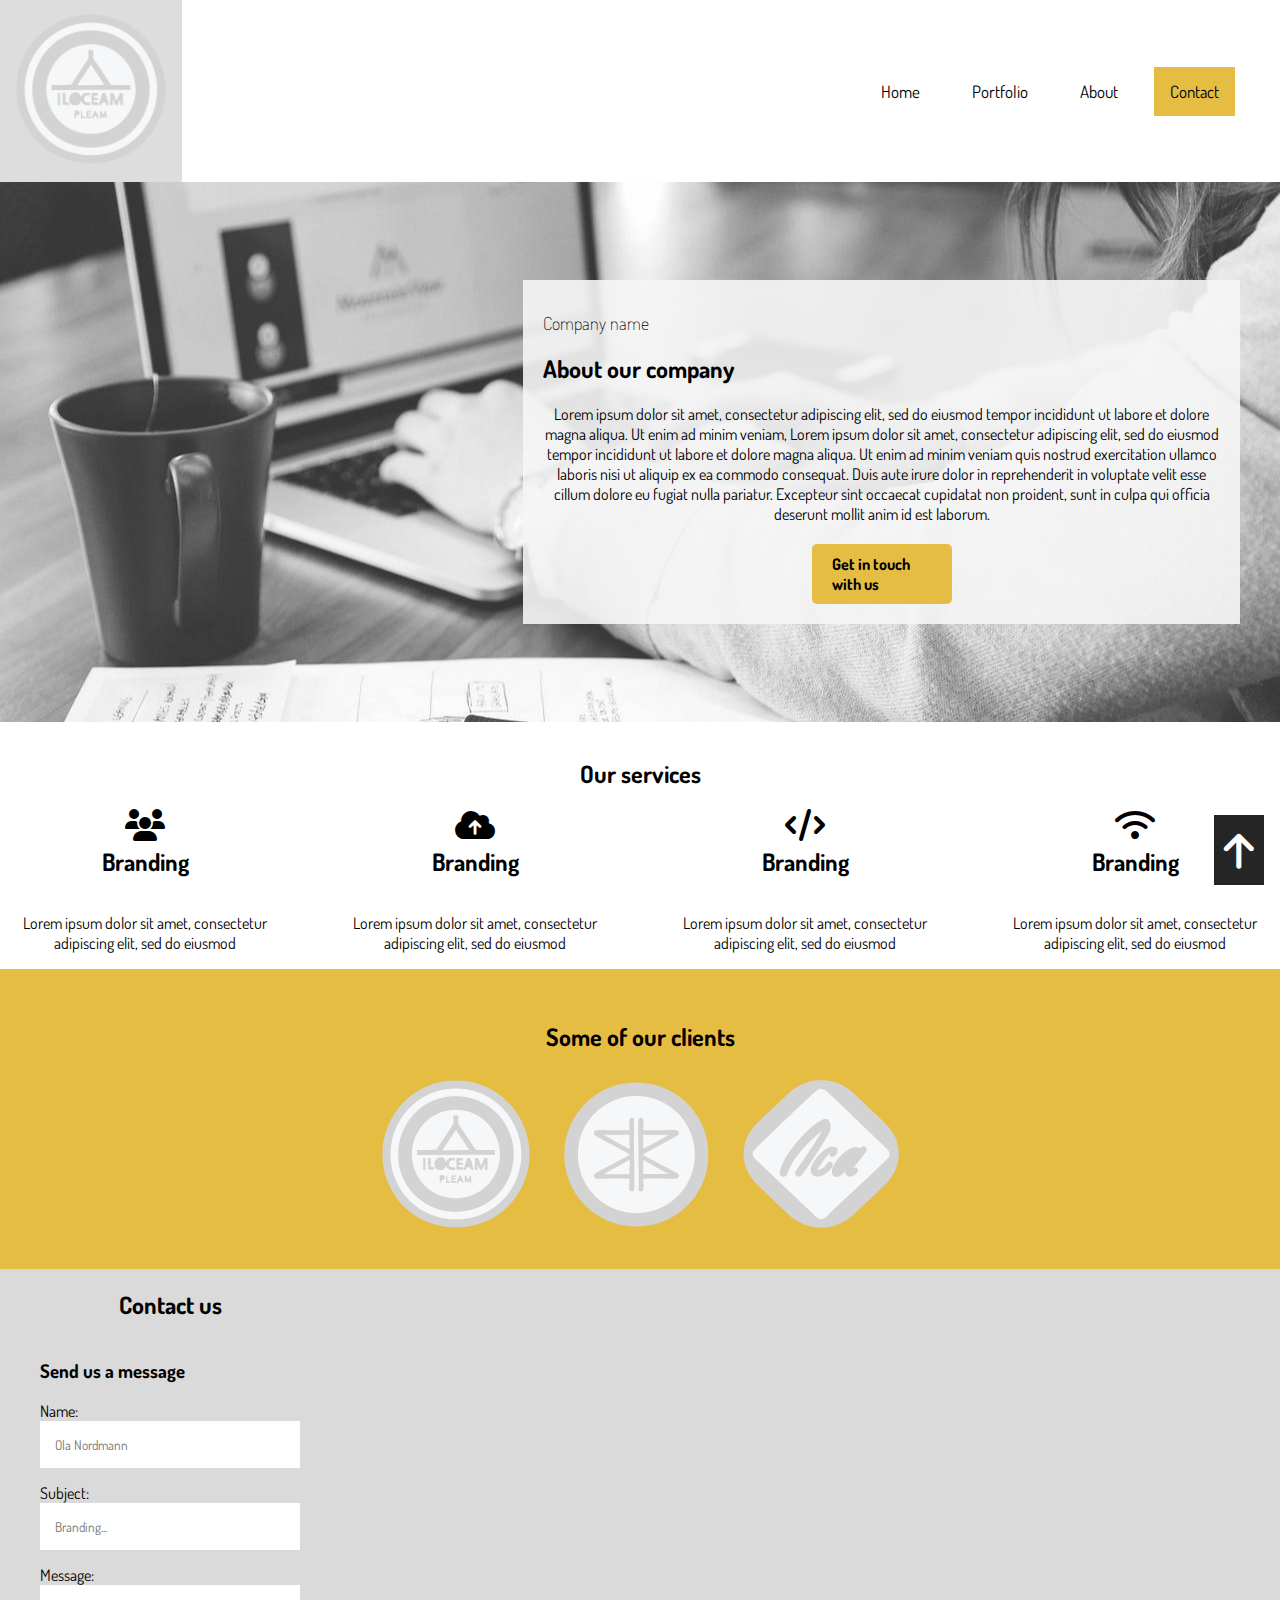
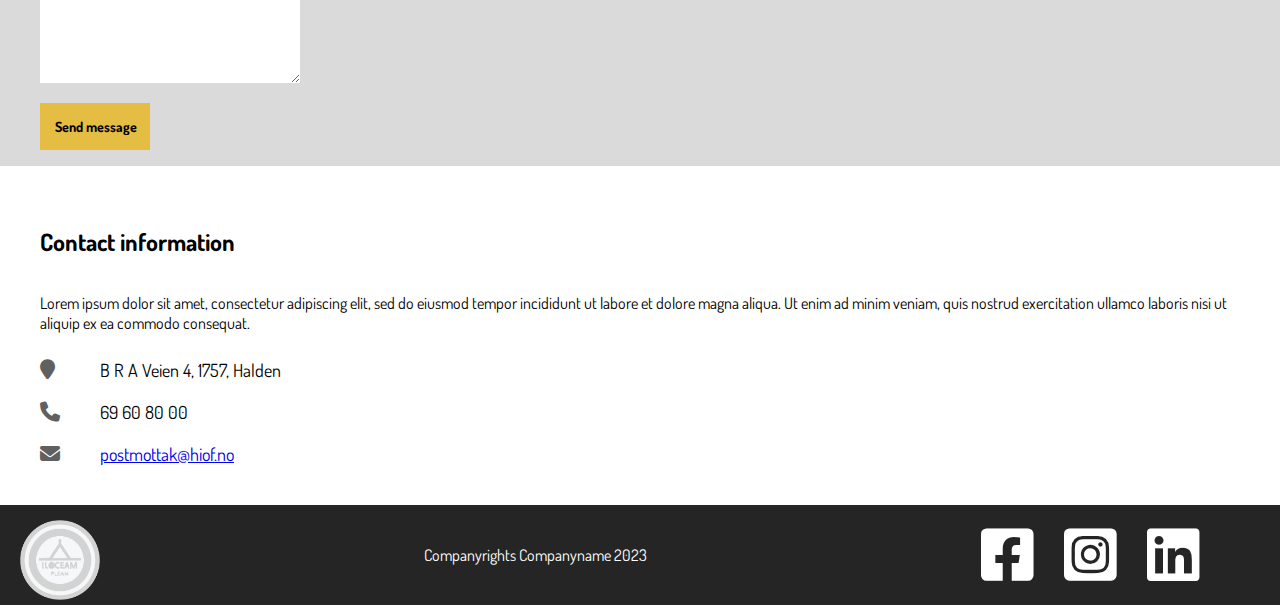
==== commit cb9e8aad: "Mangler kart på About" ====
--- a/about.html
+++ b/about.html
@@ -29,23 +29,125 @@
                 </ul>
             </nav>
 
-
-            <section id="AboutsHeader" style="background-image: url('img/image17002315350.jpg');">
+            <section id="AboutsHeader">
                 <div class="textOverlay">
                     <div class="overlayText">
                         <h1 id="companyName">Company name</h1>
                         <h2 id="companyDescription">About our company</h2>
                         <p>
-                            Lorem ipsum dolor sit amet, consectetur adipiscing elit, sed do eiusmod tempor incididunt ut labore et dolore magna aliqua. Ut enim ad minim veniam, Lorem ipsum dolor sit amet, consectetur adipiscing elit, sed do eiusmod tempor incididunt ut labore et dolore magna aliqua. Ut enim ad minim veniam quis nostrud exercitation ullamco laboris nisi ut aliquip ex ea commodo consequat. Duis aute irure dolor in reprehenderit in voluptate velit esse cillum dolore eu fugiat nulla pariatur. Excepteur sint occaecat cupidatat non proident, sunt in culpa qui officia deserunt mollit anim id est laborum.
+                            Lorem ipsum dolor sit amet, consectetur adipiscing elit, sed do eiusmod tempor incididunt ut labore et dolore magna aliqua.
+                             Ut enim ad minim veniam, Lorem ipsum dolor sit amet, consectetur adipiscing elit, sed do eiusmod tempor incididunt ut 
+                             labore et dolore magna aliqua. Ut enim ad minim veniam quis nostrud exercitation ullamco laboris nisi ut aliquip ex ea 
+                             commodo consequat. Duis aute irure dolor in reprehenderit in voluptate velit esse cillum dolore eu fugiat nulla pariatur.
+                              Excepteur sint occaecat cupidatat non proident, sunt in culpa qui officia deserunt mollit anim id est laborum.
                         </p>
-                        <a href="#" class="contactButton">Get in touch with us</a>
+                        <a class="contactButton">Get in touch with us</a>
                     </div>
                 </div>
-            </section>
-                     
+            </section> 
         </header>
 
+    <main id="aboutMain">
+        <h2 id="ourServicesHeader">Our services</h2>
+        <section id="ourServices">
+            <section class="fa-icon">
+                <i class="fa-solid fa-users fa-2xl"></i>
+                <h2>Branding</h2>
+                <p>Lorem ipsum dolor sit amet, consectetur adipiscing elit, sed do eiusmod </p>
+            </section>
+
+            <section class="fa-icon">
+                <i class="fa-solid fa-cloud-arrow-up fa-2xl"></i>
+                <h2>Branding</h2>
+                <p>Lorem ipsum dolor sit amet, consectetur adipiscing elit, sed do eiusmod </p>
+            </section>
+
+            <section class="fa-icon">
+                <i class="fa-solid fa-code fa-2xl"></i>
+                <h2>Branding</h2>
+                <p>Lorem ipsum dolor sit amet, consectetur adipiscing elit, sed do eiusmod </p>
+            </section>
+
+            <section class="fa-icon">
+                <i class="fa-solid fa-wifi fa-2xl"></i>
+                <h2>Branding</h2>
+                <p>Lorem ipsum dolor sit amet, consectetur adipiscing elit, sed do eiusmod </p>
+            </section>
+        </section>
+
+        <section id="clients">
+            <h2>Some of our clients</h2>
+            <section id="clientsLogo">
+            <img src="img/logo1.png" alt="Bilde av Logo 1">
+            <img src="img/logo2.png" alt="Bilde av Logo 2">
+            <img src="img/logo3.png" alt="Bilde av Logo 3">
+        </section>
+        </section>
+
+        <section id="contact-Us">
+            <form>
+                <h2>Contact us</h2>
+                <h3>Send us a message</h3>
+        
+                <label id="user-name" for="name">Name:</label>
+                <input type="text" id="name" name="name" placeholder="Ola Nordmann" required>
+        
+                <label for="subject">Subject:</label>
+                <input type="text" id="subject" name="subject" placeholder="Branding..." required>
+        
+                <label for="message">Message:</label>
+                <textarea id="message" name="message" rows="4" ></textarea>
+        
+                <input id="submit" type="submit" value="Send message">
+            </form>
+        </section>
+
+    <section id="contactInformation">
+        <h2>Contact information</h2>
+            <p>Lorem ipsum dolor sit amet, consectetur adipiscing elit, sed do eiusmod tempor incididunt ut labore et dolore magna aliqua.
+                Ut enim ad minim veniam, quis nostrud exercitation ullamco laboris nisi ut aliquip ex ea commodo consequat.</p>
+
+                <section id="bra-veien">
+                    <i class="fa-solid fa-location-pin"></i><span> B R A Veien 4, 1757, Halden</span>
+                </section>
+
+                <section id="telephone">
+                    <i class="fa-solid fa-phone"></i> <span>69 60 80 00</span>
+                </section>
+
+                <section id="emailInfo">
+                    <i class="fa-solid fa-envelope"></i> <a href="#"><span>postmottak@hiof.no</span></a>
+                </section>
+
+        </section>
+
+
+
+
+
+
+
+
+
+        </section>
+    </main>
+
+    <footer id="footer">
+        <section  id="companyRights">
+            <img src="img/logo1.png" alt="Bilde av logo">
+            <p>Companyrights Companyname 2023</p>
+
+            <section class="footerIcon">
+            <i class="fa-brands fa-square-facebook"></i>
+
+            <i class="fa-brands fa-square-instagram"></i>
+
+            <i class="fa-brands fa-linkedin"></i>
+        </section>
+        </section>
+    </footer>
 
 </div>
+<a id="arrow-up" href="about.html"><i class="fa-solid fa-arrow-up"></i></a>
 </body>
 </html>--- a/styling/style.css
+++ b/styling/style.css
@@ -10,7 +10,8 @@
 
 #gridContainer {
     display: grid;
-    grid-template-areas: "header header header" "main main main" "footer footer footer";
+    grid-template-areas: "header header header" "main main main" "footer footer footer"; 
+
 }
 
 
@@ -223,44 +224,14 @@
 }
 /* footer index */
 
-#footerIndex{
+#footer{
     grid-area: footer;
     display: flex;
     flex-direction: column;
 }
 
 
-#companyRightsIndex{
-    display: flex;
-    flex-direction: row;
-    justify-content: space-between;
-    background-color: #252525;
-    color: white;
-    text-align: center;
-}
-
-#companyRightsIndex p {
-    display: flex;
-    align-items: center;
-    padding-left: 1rem;
-}
-
-#companyRightsIndex img {
-    display: flex;
-    max-width: 60%;
-    max-height: 60%;
-    margin-top: 40px;
-    margin-left: 20px;
-}
-
-.footerIconIndex{
-   display: flex;
-   align-items: center;
-   justify-content: flex-end;
-   padding: 1rem;
-   gap: 30px;
-   font-size: 50px;
-}
+
 
 /* Products */
 /* Header */
@@ -359,8 +330,9 @@
     margin-left: 50px;
 }
 
-
-#companyRightsProducts{
+/* footer */
+
+#companyRights{
     display: flex;
     flex-direction: column;
     justify-content: space-between;
@@ -370,12 +342,12 @@
     align-items: center;
 }
 
-#companyRightsProducts p {
-    display: flex;
-    align-items: center;
-}
-
-#companyRightsProducts img {
+#companyRights p {
+    display: flex;
+    align-items: center;
+}
+
+#companyRights img {
     display: flex;
     align-items: center;
     text-align: center;
@@ -385,50 +357,45 @@
 }
 
 
-#footerProducts{
+#footer{
     grid-area: footer;
     display: flex;
     flex-direction: column;
 }
 
-#footerProducts p {
-    flex-direction: column;
-}
-
-.footerIconProducts {
+#footer p {
+    flex-direction: column;
+}
+
+.footerIcon {
     grid-area: footer;
     display: flex;
     gap: 30px;
-    font-size: 60px;
+    font-size: 40px;
     text-decoration: none;
-    margin-left: 30px;
+    margin-left: 10px;
     padding-bottom: 20px;
-    /* color: none; */
-}
-
-.fa-solid.fa-arrow-up {
+}
+
+#arrow-up {
     position: fixed;
+    bottom: 15px;
+    right: 16px;
     color: white ;
     text-decoration: none;
-    top: 840px;
-    right: 20px; 
     padding: 10px;
     font-size: 40px;
     background-color: #252525;
 }
 
-
-/* footer */
-
-
 /* About */
 /* Header */
 
 #AboutsHeader {
+    grid-area: header;
     position: relative;
     width: 100%;
     max-width: 100%;
-    overflow: hidden;
     min-height: 80vh;
     background-size: cover;
     background-position: center;
@@ -436,14 +403,16 @@
     justify-content: center;
     align-items: center;
     text-align: center;
-}
+    background-image: url("../img/image17002315350.jpg");
+}
+
 
 .textOverlay {
     width: 70%;
 }
 
 .overlayText {
-    background: rgb(245, 245, 245, 0.8);
+    background: rgba(245, 245, 245, 0.9);
     color: #000000;
     padding: 20px;
     box-sizing: border-box;
@@ -481,7 +450,7 @@
     color: #000000;
     padding: 10px 20px;
     text-decoration: none;
-    font-size: 1.2em;
+    font-size: 16px;
     font-weight: bold;
     border-radius: 5px;
     margin-top: 20px;
@@ -489,10 +458,149 @@
     text-align: left;
 }
 
-
-
-
-
+.contactButton:hover {
+    color: rgb(27, 27, 27);
+    background-color: #e6bd4381;
+}
+
+/* Main */
+
+#aboutMain {
+    grid-area: main;
+
+}
+
+#clients {
+    display: flex;
+    flex-direction: column;
+    background-color: #e6bd43;
+    align-items: center;
+    padding: 2rem;
+}
+
+#clientsLogo{
+    display: flex;
+    align-items: center;
+    flex-direction: row;
+    justify-content: center;
+    gap: 1rem;
+    flex-wrap: wrap;
+}
+
+#clientsLogo img{
+    margin: 9px;
+}
+
+#contact-Us h2, h3, label, input, textarea {
+    margin-left: 40px;
+}
+
+#contact-Us h2{
+    text-align: center;
+}
+
+#contact-Us {
+background-color: #dadada;
+}
+
+#contact-Us form {
+    display: flex;
+    flex-direction: column;
+    max-width: 300px;
+}
+
+form input, textarea {
+    border: none;
+    padding: 15px;
+}
+
+#message {
+    margin-bottom: 20px;
+}
+
+label {
+    margin-top: 15px;
+}
+
+#user-name {
+    margin-top: 0px;
+}
+
+#submit {
+    display: flex;
+    align-items: flex-start;
+    max-width: 110px;
+    background-color: #e6bd43;
+    color: black;
+    margin-bottom: 1rem;
+    font-weight: bold;
+    font-size: 14px;
+}
+
+#submit:hover{
+    color: rgb(27, 27, 27);
+    background-color: #e6bd4381;
+}
+
+#contactInformation {
+    margin: 40px;
+    display: flex;
+    flex-direction: column;
+}
+
+#contactInformation span {
+    padding: 10px;
+    font-size: 18px;
+}
+
+#bra-veien {
+    display: flex;
+    flex-direction: row;
+    align-items: center;
+}
+
+#bra-veien i {
+    margin-right: 30px;
+    font-size: 20px;
+    color: #606060;
+}
+
+#bra-veien span {
+    margin-left: 5px;
+}
+
+#telephone {
+    display: flex;
+    flex-direction: row;
+    align-items: center;
+}
+
+#telephone i {
+    margin-right: 30px;
+    font-size: 20px;
+    color: #606060;
+}
+
+#emailInfo {
+    display: flex;
+    flex-direction: row;
+    align-items: center;
+    padding-top: 10px;
+}
+
+#emailInfo i {
+    margin-right: 30px;
+    font-size: 20px;
+    color: #606060;
+}
+
+/* Footer */
+
+
+
+#aboutFooter {
+    grid-area: footer;
+}
 
 
 
@@ -529,6 +637,18 @@
     }
 
     #footerProducts {
+        grid-column: 1 / 4;
+    }
+
+    #aboutHeader {
+        grid-column: 1 / 4;
+    }
+
+    #aboutMain {
+        grid-column: 1 / 4;
+    }
+
+    #aboutFooter {
         grid-column: 1 / 4;
     }
 
@@ -609,7 +729,7 @@
     font-size: 40px;
    } 
 
-   #companyRightsProducts{
+   #companyRights{
     display: flex;
     flex-direction: row;
     justify-content: space-between;
@@ -619,7 +739,7 @@
     align-items: center;
     }
 
-    #companyRightsProducts img {
+    #companyRights img {
     display: flex;
     align-items: center;
     text-align: center;
@@ -685,14 +805,34 @@
         transition: transform 0.3s ease; 
     }
 
-    .footerIconProducts {
+    .footerIcon{
         margin-top: 20px;
-        margin-right: 70px;
+        margin-right: 80px;
+        font-size: 60px;
     }
 
     .fa-solid.fa-arrow-up {
         right: 180px;
         top: 920px;
+    }
+
+    /* About */
+
+    .overlayText {
+        float: right;
+        margin-right: 40px;
+    }
+
+    #AboutsHeader{
+        display: flex;
+        justify-content: right;
+        float: right;
+        position: relative;
+        width: 100%;
+        max-width: 100%;
+        min-height: 60vh;
+        background-size: cover;
+        background-position: center;
     }
 
 }
@@ -751,9 +891,9 @@
 
     #companyRightsIndex img {
         display: flex;
-        margin-left: 35%;
-    }
-
-    
-    
-}
+        justify-content: center;
+    }
+
+    
+    
+}
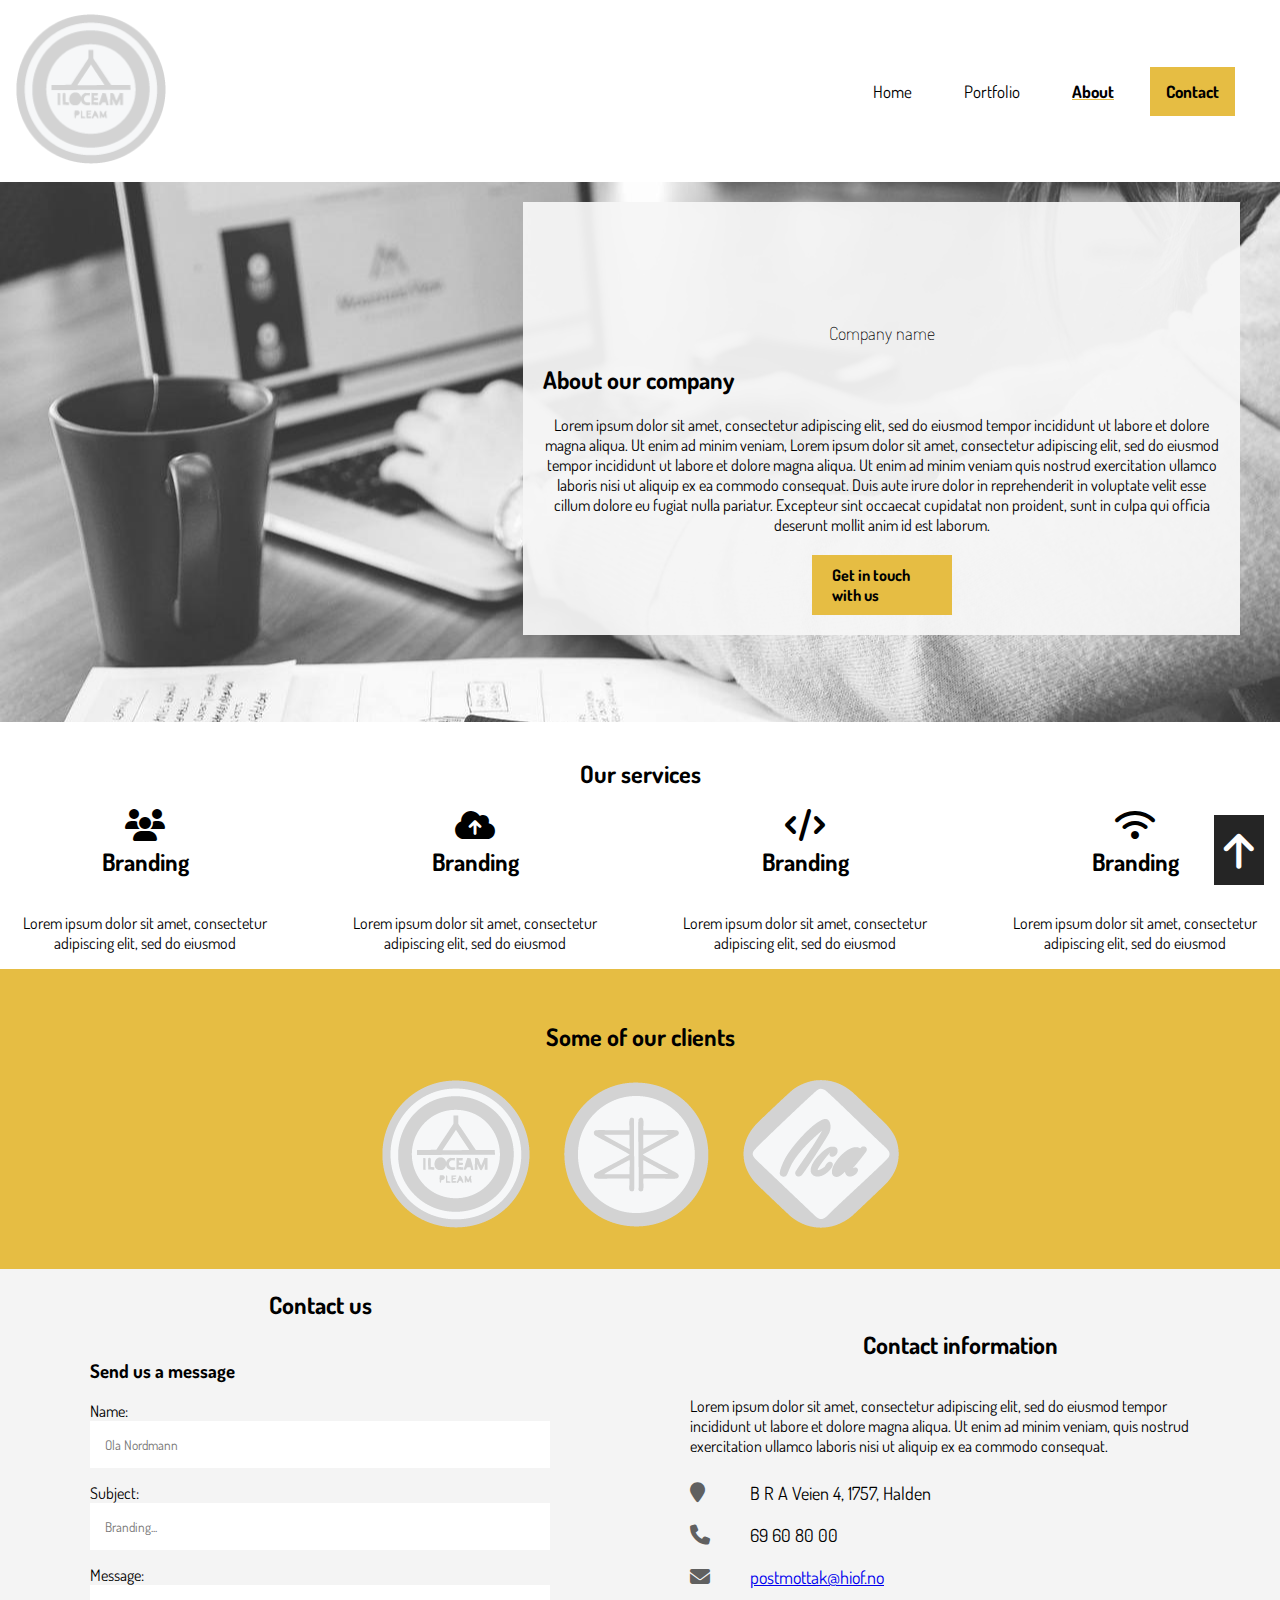
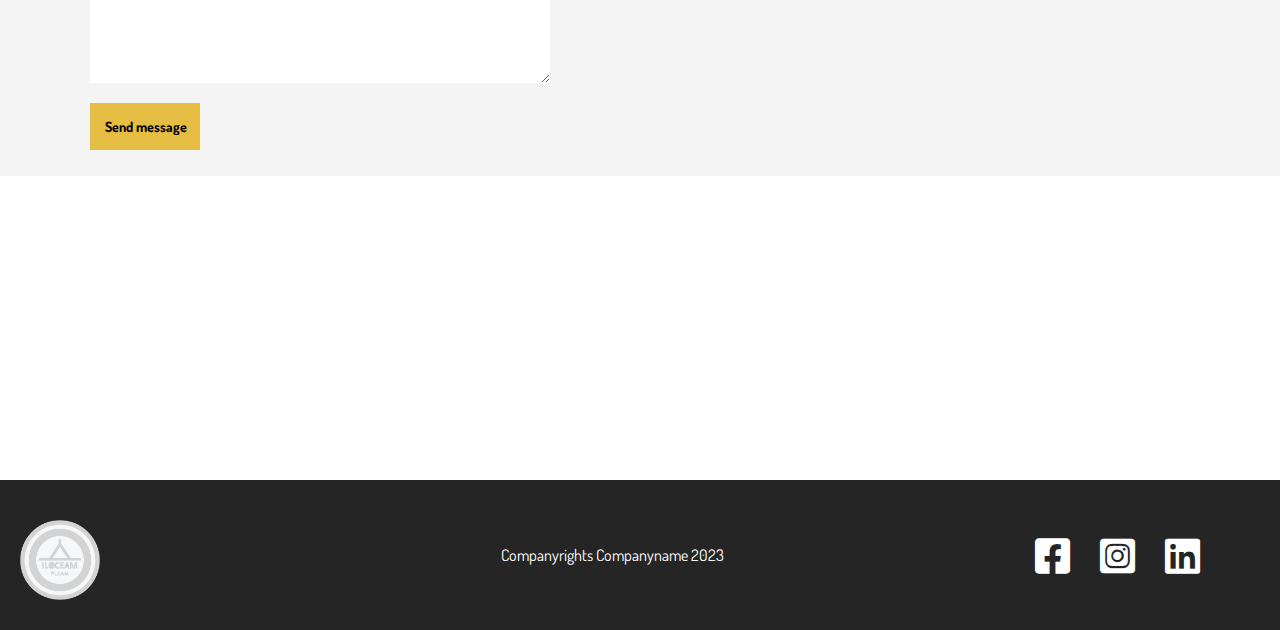
==== commit 096e843d: "bare aria-labels og microdata igjen" ====
--- a/about.html
+++ b/about.html
@@ -17,15 +17,15 @@
     <div id="gridContainer">
 
         <header id="aboutHeader">
-            <nav id="navHeader">
-                <a href="index.html">
-                    <img src="img/logo1.png" alt="Logobilde">
+            <nav class="navHeader">
+                <a href="index.html" aria-label="Home">
+                    <img src="img/logo1.png" alt="Logopicture" aria-label="Picture of the websites logo">
                 </a>
                 <ul>
-                    <li><a href="index.html">Home</a></li>
-                    <li><a href="products.html">Portfolio</a></li>
-                    <li><a href="about.html">About</a></li>
-                    <li><a class="active" href="about.html">Contact</a></li>
+                    <li><a href="index.html" aria-label="Home">Home</a></li>
+                    <li><a href="products.html" aria-label="Portfolio">Portfolio</a></li>
+                    <li><a href="about.html" aria-label="About" id="underline">About</a></li>
+                    <li><a id="contactNav" href="about.html" aria-label="Contact">Contact</a></li>
                 </ul>
             </nav>
 
@@ -100,7 +100,7 @@
         
                 <input id="submit" type="submit" value="Send message">
             </form>
-        </section>
+        
 
     <section id="contactInformation">
         <h2>Contact information</h2>
@@ -118,18 +118,13 @@
                 <section id="emailInfo">
                     <i class="fa-solid fa-envelope"></i> <a href="#"><span>postmottak@hiof.no</span></a>
                 </section>
+        </section>
+    </section>
+        <section id="googleMaps">
+            <iframe src="https://www.google.com/maps/embed?pb=!1m18!1m12!1m3!1d4094.488428646961!2d11.352610820535114!3d59.12831433853438!2m3!1f0!2f0!3f0!3m2!1i1024!2i768!4f13.1!3m3!1m2!1s0x464412f0d344246f%3A0x4e47f19c99b253b1!2zSMO4Z3Nrb2xlbiBpIMOYc3Rmb2xk!5e0!3m2!1sno!2sno!4v1701171478102!5m2!1sno!2sno" width="600" height="450" style="border:0;" allowfullscreen="" loading="lazy" referrerpolicy="no-referrer-when-downgrade"></iframe>
+        </section>
+        
 
-        </section>
-
-
-
-
-
-
-
-
-
-        </section>
     </main>
 
     <footer id="footer">
@@ -138,11 +133,17 @@
             <p>Companyrights Companyname 2023</p>
 
             <section class="footerIcon">
-            <i class="fa-brands fa-square-facebook"></i>
-
-            <i class="fa-brands fa-square-instagram"></i>
-
-            <i class="fa-brands fa-linkedin"></i>
+                <a href="https://www.facebook.com" class="social-icon">
+                    <i class="fa-brands fa-square-facebook"></i>
+                </a>
+                
+                <a href="https://www.instagram.com" class="social-icon">
+                    <i class="fa-brands fa-square-instagram"></i>
+                </a>
+        
+                <a href="https://no.linkedin.com/" class="social-icon">
+                    <i class="fa-brands fa-linkedin"></i>
+                </a>
         </section>
         </section>
     </footer>
--- a/styling/style.css
+++ b/styling/style.css
@@ -44,7 +44,7 @@
     padding: 10px;
 }
 
-#navHeader{
+.navHeader{
     display: flex;
     text-align: center;
     background-color: #ffffff;
@@ -53,7 +53,15 @@
     justify-content: space-between;
 }
 
-#navHeader a{
+#underline {
+    text-decoration: underline;
+    color: #000000;
+    text-decoration-color: #e6bd43;
+    font-weight: bolder;
+
+}
+
+.navHeader a{
     color: #000000;
     text-align: center;
     padding: 14px 16px; 
@@ -61,16 +69,16 @@
     font-size: 17px;
 }
 
-#navHeader a:hover{
-    background-color: #ddd;
-    color: black;
-}
-
-#navHeader a.active {
+#contactNav:hover{
+    background-color: #000000;
+    color: #e6bd43;
+}
+
+#contactNav {
     background-color: #e6bd43;
     color: black;
+    font-weight: bolder;
   }
-
 
 /* Video */
 
@@ -95,15 +103,30 @@
 .videoText {
     position: absolute;
     font-size: 18px;
-    top: 50%;
-    left: 50%;
-    transform: translate(-50%, -50%);
+    top: 0%;
     color: black;
     text-align: center;
+    justify-content: center;
     max-width: fit-content;
     max-height: fit-content;
-}
-
+    background-color: rgba(245, 245, 245, 0.4);
+    max-width: 100%;
+    width: 100%;
+    height: 100%;
+}
+
+.videoText p, h1{
+    display: flex;
+    justify-content: center;
+    margin-top: 50px;
+}
+
+.videoText p {
+    max-width: 80%;
+    margin: auto;
+    padding: 1rem;
+    
+}
 
 .videoText button{
     width: 200px;
@@ -112,6 +135,11 @@
     font-size: 17px;
     font-weight: bold;
     border: none;
+}
+
+.videoText button:hover{
+    background-color: #000000;
+    color: #e6bd43;
 }
 
 /* Main Index */
@@ -170,6 +198,11 @@
     font-weight: bold;
 }
 
+#aboutCompany button:hover{
+    background-color: #000000;
+    color: #e6bd43;
+}
+
 #ourServices{
     text-align: center;
     margin: auto;
@@ -216,7 +249,12 @@
     background-color: #e6bd43;
     border: none;
     font-size: 18px;
-    padding: 7px;
+    padding: 16.5px;
+}
+
+#emailBox button:hover{
+    background-color: #000000;
+    color: #e6bd43;
 }
 
 form input{
@@ -236,22 +274,22 @@
 /* Products */
 /* Header */
 
-#headerTekst {
-    grid-area: header;
+  .PortfolioOverlay {
     position: absolute;
-    font-size: 26px;
-    margin:auto;
-    margin-top: 25%;
-    color: black;
-    text-align: center;
+    background-color: rgba(245, 245, 245, 0.4);
     width: 100%;
-    max-width: 100%;
-    max-height: 100%;
+    height: 100%;
+  }
+
+  .PortfolioOverlay h1 {
+    position: relative;
+    top: 5%;
   }
 
 /* Product main */
 #productHeader{
     grid-area: main;
+    position: relative;;
     display: flex;
     text-align: center;
     flex-direction: column;
@@ -268,7 +306,8 @@
     height: 2px;
     background-color: #e6bd43;
     border: none;  
-    max-width: 70%;
+    max-width: 70%; 
+    width: 60%;
     margin-left: 50px;
     margin-bottom: 40px;
 }
@@ -310,7 +349,7 @@
     display: flex;
     flex-wrap: wrap;
     list-style: none;
-    margin-right: 120px;
+    margin-right: 205px;
     
 }
 
@@ -326,7 +365,8 @@
 }
 
 #productImg img {
-    max-width: 70%;
+    max-width: 692px;
+    width: 80%;
     margin-left: 50px;
 }
 
@@ -375,6 +415,11 @@
     text-decoration: none;
     margin-left: 10px;
     padding-bottom: 20px;
+}
+
+.social-icon{
+    color: #fff;
+    text-decoration: none;
 }
 
 #arrow-up {
@@ -401,8 +446,6 @@
     background-position: center;
     display: flex;
     justify-content: center;
-    align-items: center;
-    text-align: center;
     background-image: url("../img/image17002315350.jpg");
 }
 
@@ -412,13 +455,14 @@
 }
 
 .overlayText {
-    background: rgba(245, 245, 245, 0.9);
+    background: rgba(245, 245, 245, 0.94);
     color: #000000;
     padding: 20px;
     box-sizing: border-box;
     max-width: 100%;
     width: 80%;
-    margin: 0 auto;
+    margin: 20px auto;
+    margin-bottom: 20px;
     text-align: center;
 }
 
@@ -452,15 +496,14 @@
     text-decoration: none;
     font-size: 16px;
     font-weight: bold;
-    border-radius: 5px;
     margin-top: 20px;
     max-width: 100px;
     text-align: left;
 }
 
 .contactButton:hover {
-    color: rgb(27, 27, 27);
-    background-color: #e6bd4381;
+    background-color: #000000;
+    color: #e6bd43;
 }
 
 /* Main */
@@ -500,13 +543,14 @@
 }
 
 #contact-Us {
-background-color: #dadada;
+background-color: #f4f4f4;
+padding-bottom: 10px;
 }
 
 #contact-Us form {
     display: flex;
     flex-direction: column;
-    max-width: 300px;
+    width: 90%;
 }
 
 form input, textarea {
@@ -538,8 +582,8 @@
 }
 
 #submit:hover{
-    color: rgb(27, 27, 27);
-    background-color: #e6bd4381;
+    background-color: #000000;
+    color: #e6bd43;
 }
 
 #contactInformation {
@@ -594,6 +638,12 @@
     color: #606060;
 }
 
+#googleMaps iframe {
+    width: 100%;
+    max-height: 100%;
+    height: 300px;
+    margin-bottom: 0;
+}
 /* Footer */
 
 
@@ -652,13 +702,13 @@
         grid-column: 1 / 4;
     }
 
-    #navHeader{
+    .navHeader{
         flex-direction: row;
         text-align: center;
         width: 100%;
     }
 
-    #navHeader ul{
+    .navHeader ul{
         flex-direction: row;
         align-items: center;
     }
@@ -683,6 +733,19 @@
         display: block;
     }
 
+    .videoText p, h1{
+        display: flex;
+        justify-content: center;
+        margin-top: 100px;
+    }
+    
+    .videoText p {
+        max-width: 60%;
+        margin: auto;
+        padding: 20px;
+        
+    }
+
     #bgVideo {
         display: block;
     }
@@ -729,6 +792,17 @@
     font-size: 40px;
    } 
 
+   .PortfolioOverlay {
+    max-width: 100%;
+    font-size: 30px;
+   }
+
+   .PortfolioOverlay h1 {
+    position: relative;
+    top: 40px;
+  }
+
+
    #companyRights{
     display: flex;
     flex-direction: row;
@@ -737,6 +811,12 @@
     color: white;
     text-align: center;
     align-items: center;
+    padding-bottom: 30px;
+    padding-top: 30px;
+    }
+
+    #companyRights p {
+        margin-left: 100px;
     }
 
     #companyRights img {
@@ -757,12 +837,15 @@
     #jobBtn li {
         width: auto; 
     }
+
     
     #productHeader img {
         width: 100%;
         height: 320px; 
         object-fit: cover; 
     }
+
+
     
     
     #brandingImg :hover,
@@ -777,18 +860,22 @@
         display: flex;
         flex-direction: row;
         width: 100%;
+        gap: 30px;
         margin-bottom: 20px; 
+        
     }
 
     #developmentImg {
         display: flex;
         flex-direction: row;
-        max-width: 85%;
+        max-width: 80%;
         margin-bottom: 20px;
-    }
+        gap: 40px;
+    }
+     
 
     #developmentImg img {
-        max-width: fit-content;
+        max-width: 100%;
         margin-right: 10px;
     }
 
@@ -808,7 +895,12 @@
     .footerIcon{
         margin-top: 20px;
         margin-right: 80px;
-        font-size: 60px;
+        font-size: 40px;
+    }
+
+    .social-icon a{
+        color: #000000;
+        text-decoration: none;
     }
 
     .fa-solid.fa-arrow-up {
@@ -835,6 +927,23 @@
         background-position: center;
     }
 
+
+    #contact-Us{
+        display: flex;
+        flex-direction: row;
+        justify-content: space-around;
+    }
+
+    #contact-Us form, #contactInformation{
+        max-width: 500px;
+        width: 50%;
+    }
+
+    #contactInformation {
+        display: flex;
+    }
+
+    
 }
     
 /* Media for mobile */
@@ -893,7 +1002,4 @@
         display: flex;
         justify-content: center;
     }
-
-    
-    
-}
+}
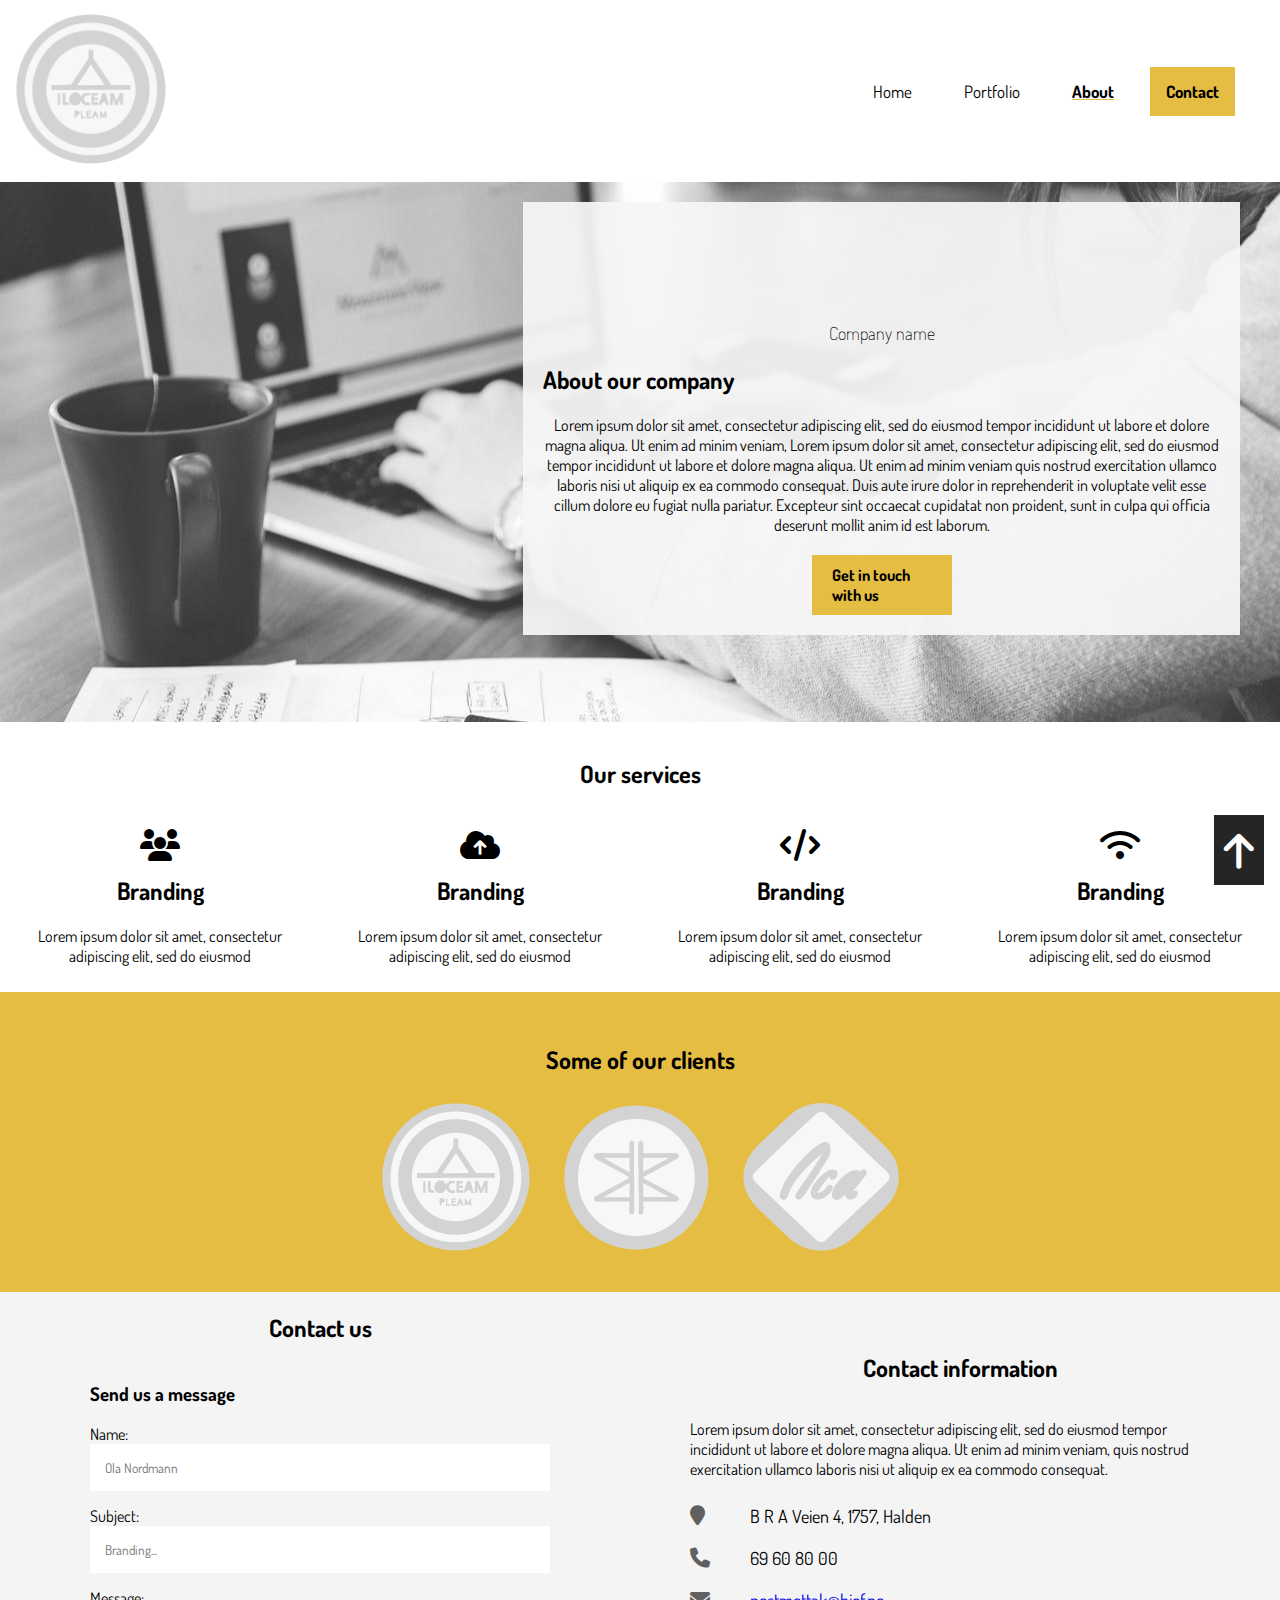
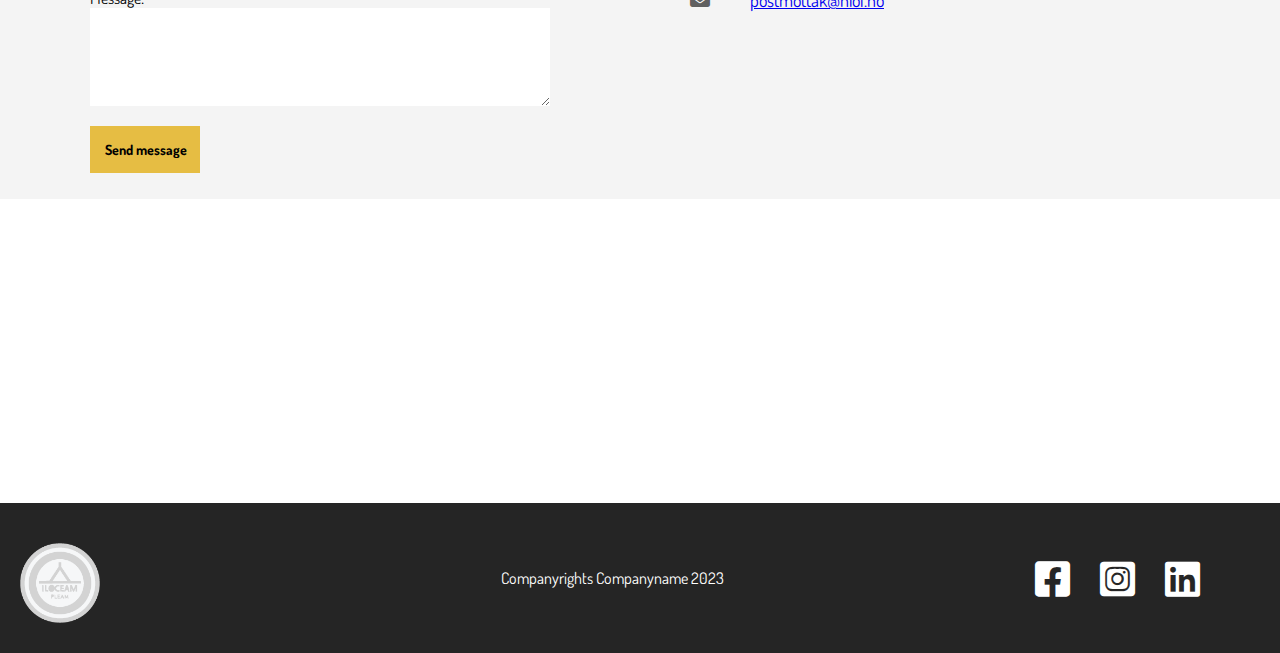
==== commit 093ca79d: "Final Touches, metadata etc" ====
--- a/about.html
+++ b/about.html
@@ -3,6 +3,20 @@
 <head>
     <meta charset="UTF-8">
     <meta name="viewport" content="width=device-width, initial-scale=1.0">
+    <meta name="description" content="A busniess for branding, design and wellbeing">
+    <meta name="keywords" content="business, design, contact, about, information, whereabout">
+    <meta property="og:title" content="About Us">
+    <meta property="og:url" content="URL to website">
+    <meta name="author" content="Anders Klevaas">
+    <!-- Meta-tags for Facebook -->
+    <meta property="og:type" content="website">
+    <meta property="og:image" content="URL to Image">
+    <meta property="og:image:alt" content="Image text">
+    <meta property="og:site_name" content="Website name">
+    <!-- Meta-tags for Instagram -->
+    <meta property="og:instagram:username" content="@Website-Instagram">
+    <meta property="og:instagram:url" content="https://www.instagram.com/Website-Instagram/">
+    <!-- Link-rel -->
     <link rel="stylesheet" href="styling/style.css" type="text/css">
     <link rel="preconnect" href="https://fonts.googleapis.com">
     <link rel="preconnect" href="https://fonts.gstatic.com" crossorigin>
@@ -10,6 +24,7 @@
     <link rel="stylesheet" href="icons/fontawesome-free-6.4.2-web/css/all.css">
     <link rel="stylesheet" href="icons/fontawesome-free-6.4.2-web/css/brands.css">
     <link rel="stylesheet" href="icons/fontawesome-free-6.4.2-web/css/solid.css">
+    <link rel="icon" href="img/icons8-favicon-ios-16-32.png" type="image/favion">
     <title>About</title>
 </head>
 
@@ -25,7 +40,7 @@
                     <li><a href="index.html" aria-label="Home">Home</a></li>
                     <li><a href="products.html" aria-label="Portfolio">Portfolio</a></li>
                     <li><a href="about.html" aria-label="About" id="underline">About</a></li>
-                    <li><a id="contactNav" href="about.html" aria-label="Contact">Contact</a></li>
+                    <li><a id="contactNav" href="#contact-Us" aria-label="Contact">Contact</a></li>
                 </ul>
             </nav>
 
@@ -41,46 +56,46 @@
                              commodo consequat. Duis aute irure dolor in reprehenderit in voluptate velit esse cillum dolore eu fugiat nulla pariatur.
                               Excepteur sint occaecat cupidatat non proident, sunt in culpa qui officia deserunt mollit anim id est laborum.
                         </p>
-                        <a class="contactButton">Get in touch with us</a>
+                        <a href="#contact-Us" class="contactButton" aria-label="Get in touch with us">Get in touch with us</a>
                     </div>
                 </div>
             </section> 
         </header>
 
     <main id="aboutMain">
-        <h2 id="ourServicesHeader">Our services</h2>
-        <section id="ourServices">
-            <section class="fa-icon">
+        <h2 id="ourServicesHeader" >Our services</h2>
+        <section id="ourServices" itemscope itemtype="http://schema.org/Service">
+            <section class="fa-icon" aria-label="Branding" >
                 <i class="fa-solid fa-users fa-2xl"></i>
-                <h2>Branding</h2>
-                <p>Lorem ipsum dolor sit amet, consectetur adipiscing elit, sed do eiusmod </p>
+                <h2 itemprop="brand">Branding</h2>
+                <p itemprop="description">Lorem ipsum dolor sit amet, consectetur adipiscing elit, sed do eiusmod </p>
             </section>
 
-            <section class="fa-icon">
+            <section class="fa-icon" aria-label="Branding" itemscope itemtype="http://schema.org/Service">
                 <i class="fa-solid fa-cloud-arrow-up fa-2xl"></i>
-                <h2>Branding</h2>
-                <p>Lorem ipsum dolor sit amet, consectetur adipiscing elit, sed do eiusmod </p>
+                <h2 itemprop="brand">Branding</h2>
+                <p itemprop="description">Lorem ipsum dolor sit amet, consectetur adipiscing elit, sed do eiusmod </p>
             </section>
 
-            <section class="fa-icon">
+            <section class="fa-icon" aria-label="Branding" itemscope itemtype="http://schema.org/Service">
                 <i class="fa-solid fa-code fa-2xl"></i>
-                <h2>Branding</h2>
-                <p>Lorem ipsum dolor sit amet, consectetur adipiscing elit, sed do eiusmod </p>
+                <h2 itemprop="brand">Branding</h2>
+                <p itemprop="description">Lorem ipsum dolor sit amet, consectetur adipiscing elit, sed do eiusmod </p>
             </section>
 
-            <section class="fa-icon">
+            <section class="fa-icon" aria-label="Branding" itemscope itemtype="http://schema.org/Service">
                 <i class="fa-solid fa-wifi fa-2xl"></i>
-                <h2>Branding</h2>
-                <p>Lorem ipsum dolor sit amet, consectetur adipiscing elit, sed do eiusmod </p>
+                <h2 itemprop="brand">Branding</h2>
+                <p itemprop="description">Lorem ipsum dolor sit amet, consectetur adipiscing elit, sed do eiusmod </p>
             </section>
         </section>
 
-        <section id="clients">
-            <h2>Some of our clients</h2>
+        <section id="clients" itemscope itemtype="http://schema.org/ItemList">
+            <h2 aria-label="Some of our clients">Some of our clients</h2>
             <section id="clientsLogo">
-            <img src="img/logo1.png" alt="Bilde av Logo 1">
-            <img src="img/logo2.png" alt="Bilde av Logo 2">
-            <img src="img/logo3.png" alt="Bilde av Logo 3">
+            <img itemprop="image" src="img/logo1.png" alt="Picture of Logo 1" aria-label="Picture of Logo 1">
+            <img itemprop="image" src="img/logo2.png" alt="Picture of Logo 2" aria-label="Picture of Logo 2">
+            <img itemprop="image" src="img/logo3.png" alt="Picture of Logo 3" aria-label="Picture of Logo 3">
         </section>
         </section>
 
@@ -89,61 +104,63 @@
                 <h2>Contact us</h2>
                 <h3>Send us a message</h3>
         
-                <label id="user-name" for="name">Name:</label>
+                <label id="user-name" for="name" aria-label="Name">Name:</label>
                 <input type="text" id="name" name="name" placeholder="Ola Nordmann" required>
         
-                <label for="subject">Subject:</label>
+                <label for="subject" aria-label="Subject">Subject:</label>
                 <input type="text" id="subject" name="subject" placeholder="Branding..." required>
         
-                <label for="message">Message:</label>
+                <label for="message" aria-label="Message">Message:</label>
                 <textarea id="message" name="message" rows="4" ></textarea>
         
-                <input id="submit" type="submit" value="Send message">
+                <input id="submit" type="submit" value="Send message" aria-label="Send message">
+                <!-- Hentet hjelp fra https://www.w3schools.com/tags/tag_label.asp / https://www.w3schools.com/tags/tag_textarea.asp -->
             </form>
-        
 
-    <section id="contactInformation">
-        <h2>Contact information</h2>
+    <section id="contactInformation" itemscope itemtype="http://schema.org/Thing">
+        <h2 aria-label="Contact information">Contact information</h2>
             <p>Lorem ipsum dolor sit amet, consectetur adipiscing elit, sed do eiusmod tempor incididunt ut labore et dolore magna aliqua.
                 Ut enim ad minim veniam, quis nostrud exercitation ullamco laboris nisi ut aliquip ex ea commodo consequat.</p>
 
-                <section id="bra-veien">
-                    <i class="fa-solid fa-location-pin"></i><span> B R A Veien 4, 1757, Halden</span>
+                <section id="bra-veien" aria-label="Where are we?" itemprop="address" itemscope itemtype="http://schema.org/PostalAddress">
+                    <i class="fa-solid fa-location-pin"></i><span itemprop="streetAddress"> B R A Veien 4, 1757, Halden</span>
                 </section>
 
-                <section id="telephone">
-                    <i class="fa-solid fa-phone"></i> <span>69 60 80 00</span>
+                <section id="telephone" aria-label="Telephone number" itemprop="telephone">
+                    <i class="fa-solid fa-phone"></i> <span >69 60 80 00</span>
                 </section>
 
-                <section id="emailInfo">
+                <section id="emailInfo" aria-label="Email infomation" itemprop="email">
                     <i class="fa-solid fa-envelope"></i> <a href="#"><span>postmottak@hiof.no</span></a>
                 </section>
         </section>
     </section>
         <section id="googleMaps">
             <iframe src="https://www.google.com/maps/embed?pb=!1m18!1m12!1m3!1d4094.488428646961!2d11.352610820535114!3d59.12831433853438!2m3!1f0!2f0!3f0!3m2!1i1024!2i768!4f13.1!3m3!1m2!1s0x464412f0d344246f%3A0x4e47f19c99b253b1!2zSMO4Z3Nrb2xlbiBpIMOYc3Rmb2xk!5e0!3m2!1sno!2sno!4v1701171478102!5m2!1sno!2sno" width="600" height="450" style="border:0;" allowfullscreen="" loading="lazy" referrerpolicy="no-referrer-when-downgrade"></iframe>
+            <!-- Hentet hjelp fra https://www.w3schools.com/html/html_iframe.asp  -->
         </section>
         
 
     </main>
 
     <footer id="footer">
-        <section  id="companyRights">
-            <img src="img/logo1.png" alt="Bilde av logo">
+        <section id="companyRights" itemscope itemtype="https://schema.org/SocialMediaPosting">
+            <img src="img/logo1.png" alt="Picture of logo">
             <p>Companyrights Companyname 2023</p>
 
-            <section class="footerIcon">
-                <a href="https://www.facebook.com" class="social-icon">
-                    <i class="fa-brands fa-square-facebook"></i>
-                </a>
-                
-                <a href="https://www.instagram.com" class="social-icon">
-                    <i class="fa-brands fa-square-instagram"></i>
-                </a>
+            <section class="footerIcon" aria-label="Social Medias">
+        <a itemprop="https://www.facebook.com" href="https://www.facebook.com" class="social-icon">
+            <i class="fa-brands fa-square-facebook"></i>
+        </a>
         
-                <a href="https://no.linkedin.com/" class="social-icon">
-                    <i class="fa-brands fa-linkedin"></i>
-                </a>
+        <a itemprop="https://www.instagram.com" href="https://www.instagram.com" class="social-icon">
+            <i class="fa-brands fa-square-instagram"></i>
+        </a>
+
+        <a itemprop="https://no.linkedin.com/" href="https://no.linkedin.com/" class="social-icon">
+            <i class="fa-brands fa-linkedin"></i>
+        </a>
+        <meta itemprop="headline" content="Companyrights Companyname 2023 on Social Media">
         </section>
         </section>
     </footer>
--- a/styling/style.css
+++ b/styling/style.css
@@ -1,19 +1,17 @@
-*{
+    *{
     font-family: 'Dosis', sans-serif;
-}
-
-body {
+    }
+
+    body {
     margin: auto;
     padding: 0;
     max-width: 1600px;
-}
-
-#gridContainer {
+    }
+
+    #gridContainer {
     display: grid;
     grid-template-areas: "header header header" "main main main" "footer footer footer"; 
-
-}
-
+    }
 
 /* Header index */
 
@@ -23,84 +21,76 @@
     flex-direction: column;
     align-items: center;
     justify-content: space-between;
-}
-
-header a img{
+    }
+
+    header a img{
     width: 150px;
     height: 150px;
     margin-right: auto;
     text-align: center;
-}
-
-nav ul{
+    }
+
+    nav ul{
     display: flex;
     flex-direction: column;
     list-style: none;
-    margin-right: 35px;
-    
-}
-
-nav ul li {
+    margin-right: 35px; 
+    }
+
+    nav ul li {
     padding: 10px;
-}
-
-.navHeader{
+    }
+
+    .navHeader{
     display: flex;
     text-align: center;
     background-color: #ffffff;
     overflow: hidden;
     flex-direction: column;
     justify-content: space-between;
-}
-
-#underline {
+    }
+
+    #underline {
     text-decoration: underline;
     color: #000000;
     text-decoration-color: #e6bd43;
     font-weight: bolder;
-
-}
-
-.navHeader a{
+    }
+
+    .navHeader a{
     color: #000000;
     text-align: center;
     padding: 14px 16px; 
     text-decoration: none;
     font-size: 17px;
-}
-
-#contactNav:hover{
-    background-color: #000000;
-    color: #e6bd43;
-}
-
-#contactNav {
+    }
+
+    #contactNav {
     background-color: #e6bd43;
     color: black;
     font-weight: bolder;
-  }
+    }
 
 /* Video */
 
-#headline {
+    #headline {
     width: 100%;
-}
-
-.videoContainer {
+    }
+
+    .videoContainer {
     position: relative;
     margin-top: 20px; 
-}
-
-#bgVideo {
+    }
+
+    #bgVideo {
     width: 100%;
     height: 400px;
     object-fit: cover;
     position: relative; 
     display: none;
-}
-
-
-.videoText {
+    }
+
+    .videoText {
     position: absolute;
     font-size: 18px;
     top: 0%;
@@ -113,61 +103,56 @@
     max-width: 100%;
     width: 100%;
     height: 100%;
-}
-
-.videoText p, h1{
+    }
+
+    .videoText p, h1{
     display: flex;
     justify-content: center;
     margin-top: 50px;
-}
-
-.videoText p {
+    }
+
+    .videoText p {
     max-width: 80%;
     margin: auto;
     padding: 1rem;
-    
-}
-
-.videoText button{
-    width: 200px;
-    height: 50px;
+    }
+
+    .videoText a{
+    color: black;
     background-color: #e6bd43;
-    font-size: 17px;
+    text-decoration: none;
+    padding: 1rem;
+    height: 75px;
+    width: 175px;
+    font-size: 18px;
     font-weight: bold;
-    border: none;
-}
-
-.videoText button:hover{
-    background-color: #000000;
-    color: #e6bd43;
-}
+    }
 
 /* Main Index */
 
-#indexMain{
+    #indexMain{
     display: flex;
     flex-direction: column;
     grid-area: main;
-}
-
-#subhead{
+    }
+
+    #subhead{
     justify-content: center;
     text-align: center;
     margin: auto;
     max-width: 50%;
-
-}
-
-#subhead h1{
+    }
+
+    #subhead h1{
     font-size: 32px;
     margin-top: 50px;
-}
-
-#subhead p {
+    }
+
+    #subhead p {
     font-size: 18px;
-}
-
-#aboutCompany {
+    }
+
+    #aboutCompany {
     margin: auto;
     margin-top: 50px;
     padding: 3rem;
@@ -175,134 +160,123 @@
     flex-direction: column;
     text-align: center;
     max-width: fit-content;
-}
-
-#aboutCompany p{
+    }
+
+    #aboutCompany p{
     margin: auto;
     max-width: 40%;
-}
-
-#aboutCompany img{
+    }
+
+    #aboutCompany img{
     padding: 2rem;
     max-width: 300px;
     max-height: 300px;
-}
-
-#aboutCompany button{
-    border: 4px black solid;
-    background-color: #e6bd43;
-    margin-top: 10px;
-    height: 75px;
-    width: 175px;
-    font-size: 18px;
-    font-weight: bold;
-}
-
-#aboutCompany button:hover{
-    background-color: #000000;
-    color: #e6bd43;
-}
-
-#ourServices{
+    }
+
+    #aboutButton {
+        margin-top: 30px;
+    }
+
+    #aboutButton a{
+        margin: auto;    
+        padding: 1rem;
+        border: 3px solid black;
+        text-decoration: none;
+        color: black;
+    } 
+
+    #ourServices{
     text-align: center;
     margin: auto;
     max-width: fit-content;
-}
-
-#ourServicesHeader{
+    }
+
+    #ourServicesHeader{
     display: flex;
     padding: 1rem; 
     justify-content: center;
-
-}
-
-#grayEmail {
+    }
+
+    #grayEmail {
     flex-direction: column;
     text-align: center;
     background-color: #ddd;
     padding-bottom: 75px;
-}
-
-#emailBox{
+    }
+
+    #emailBox{
     margin-top: 50px;
-    height: 125px;
-    
-}
-
-#emailForm{
+    height: 125px; 
+    }
+
+    #emailForm{
     gap: 0;
-}
-
-#email{
+    }
+
+    #email{
     margin-top: 15px;
     font-size: 20px;
     border: none;
     margin-left: 20px;
-}
-
-#emailBox label{
+    }
+
+    #emailBox label{
     font-size: 32px;
     margin-top: 50px;
-}
-
-#emailBox button{
+    }
+
+    #emailBox button{
     background-color: #e6bd43;
     border: none;
     font-size: 18px;
     padding: 16.5px;
-}
-
-#emailBox button:hover{
-    background-color: #000000;
-    color: #e6bd43;
-}
-
-form input{
+    }
+
+    form input{
     padding: 7px;
-}
+    }
+
 /* footer index */
 
-#footer{
+    #footer{
     grid-area: footer;
     display: flex;
     flex-direction: column;
-}
-
-
-
+    }
 
 /* Products */
 /* Header */
 
-  .PortfolioOverlay {
+    .PortfolioOverlay {
     position: absolute;
     background-color: rgba(245, 245, 245, 0.4);
     width: 100%;
     height: 100%;
-  }
-
-  .PortfolioOverlay h1 {
+    } 
+
+    .PortfolioOverlay h1 {
     position: relative;
     top: 5%;
-  }
+    }
 
 /* Product main */
-#productHeader{
+
+    #productHeader{
     grid-area: main;
     position: relative;;
     display: flex;
     text-align: center;
     flex-direction: column;
     align-items: center;
-}
-
-#productHeader img {
+    }
+
+    #productHeader img {
     display: block;
     width: 100%;
     height: auto;
-}
-
-hr {
+    }
+
+    hr {
     height: 2px;
     background-color: #e6bd43;
     border: none;  
@@ -310,69 +284,62 @@
     width: 60%;
     margin-left: 50px;
     margin-bottom: 40px;
-}
-
-#productMain h2 {
+    }
+
+    #productMain h2 {
     margin-left: 50px;
-}
-
-#productMain p {
+    }
+
+    #productMain p {
     margin-left: 50px;
-}
-
-#jobBtn {
+    }
+
+    #jobBtn {
     display: flex;
     flex-wrap: wrap;
     max-width: 99%;
     overflow: hidden;
-}
-
-#jobBtn li {
+    }
+
+    #jobBtn li {
     margin: 10px;
-}
-
-#jobBtn a {
+    }
+
+    #jobBtn a {
     display: flex;
     background-color: white;
     border: 2px black solid;
     padding: 1rem;
     text-decoration: none;
     color: #000000;
-}
-
-#jobBtn a:hover {
-    background-color: #000000;
-    color: #e6bd43;
-}
-
-#jobBtn ul {
+    }
+
+    #jobBtn ul {
     display: flex;
     flex-wrap: wrap;
     list-style: none;
-    margin-right: 205px;
-    
-}
-
-#developmentBtn {
+    margin-right: 205px;  
+    }
+
+    #developmentBtn {
     display: flex;
     background-color: white;
     border: 2px black solid;
     padding: 1rem;
     text-decoration: none;
     color: black;
-    max-width: 85px;
-    
-}
-
-#productImg img {
+    max-width: 85px;    
+    }
+
+    #productImg img {
     max-width: 692px;
     width: 80%;
     margin-left: 50px;
-}
+    }
 
 /* footer */
 
-#companyRights{
+    #companyRights{
     display: flex;
     flex-direction: column;
     justify-content: space-between;
@@ -380,34 +347,33 @@
     color: white;
     text-align: center;
     align-items: center;
-}
-
-#companyRights p {
-    display: flex;
-    align-items: center;
-}
-
-#companyRights img {
+    }
+
+    #companyRights p {
+    display: flex;
+    align-items: center;
+    }
+
+    #companyRights img {
     display: flex;
     align-items: center;
     text-align: center;
     max-width: 100px;
     max-height: 110px;
     margin-top: 40px;
-}
-
-
-#footer{
+    }
+
+    #footer{
     grid-area: footer;
     display: flex;
     flex-direction: column;
-}
-
-#footer p {
-    flex-direction: column;
-}
-
-.footerIcon {
+    }
+
+    #footer p {
+    flex-direction: column;
+    }
+
+    .footerIcon {
     grid-area: footer;
     display: flex;
     gap: 30px;
@@ -415,14 +381,14 @@
     text-decoration: none;
     margin-left: 10px;
     padding-bottom: 20px;
-}
-
-.social-icon{
+    }
+
+    .social-icon{
     color: #fff;
     text-decoration: none;
-}
-
-#arrow-up {
+    }
+
+    #arrow-up {
     position: fixed;
     bottom: 15px;
     right: 16px;
@@ -431,12 +397,12 @@
     padding: 10px;
     font-size: 40px;
     background-color: #252525;
-}
+    }
 
 /* About */
 /* Header */
 
-#AboutsHeader {
+    #AboutsHeader {
     grid-area: header;
     position: relative;
     width: 100%;
@@ -447,15 +413,18 @@
     display: flex;
     justify-content: center;
     background-image: url("../img/image17002315350.jpg");
-}
-
-
-.textOverlay {
+    /* Her valgte jeg å bruke "background-image" fra kilden https://developer.mozilla.org/en-US/docs/Web/CSS/background-image 
+    Da den andre løsningen var å bruke <style> i html, noe jeg ikke synes var optimalt.*/
+    }
+
+
+    .textOverlay {
     width: 70%;
-}
-
-.overlayText {
+    }
+
+    .overlayText {
     background: rgba(245, 245, 245, 0.94);
+    /* https://www.w3schools.com/css/css_image_transparency.asp */
     color: #000000;
     padding: 20px;
     box-sizing: border-box;
@@ -464,31 +433,31 @@
     margin: 20px auto;
     margin-bottom: 20px;
     text-align: center;
-}
-
-#companyName {
+    }
+
+    #companyName {
     color: #000000;
     font-size: 18px; 
     font-weight: lighter; 
     margin-bottom: 10px;
     text-align: left;    
-}
-
-#companyDescription {
+    }
+
+    #companyDescription {
     color: #000000;
     font-size: 24px; 
     font-weight: bold; 
     margin-bottom: 20px;
     text-align: left;
     max-width: 60%;
-}
-
-.overlayText p {
+    }
+
+    .overlayText p {
     font-size: 1em; 
     margin-bottom: 0; 
-}
-
-.contactButton {
+    }
+
+    .contactButton {
     display: inline-block;
     background-color: #e6bd43;
     color: #000000;
@@ -499,78 +468,72 @@
     margin-top: 20px;
     max-width: 100px;
     text-align: left;
-}
-
-.contactButton:hover {
-    background-color: #000000;
-    color: #e6bd43;
-}
+    }
 
 /* Main */
 
-#aboutMain {
+    #aboutMain {
     grid-area: main;
-
-}
-
-#clients {
+    }
+
+    #clients {
     display: flex;
     flex-direction: column;
     background-color: #e6bd43;
     align-items: center;
     padding: 2rem;
-}
-
-#clientsLogo{
+    }
+
+    #clientsLogo{
     display: flex;
     align-items: center;
     flex-direction: row;
     justify-content: center;
     gap: 1rem;
     flex-wrap: wrap;
-}
-
-#clientsLogo img{
+    }
+
+    #clientsLogo img{
     margin: 9px;
-}
-
-#contact-Us h2, h3, label, input, textarea {
+    }
+
+    #contact-Us h2, h3, label, input, textarea {
     margin-left: 40px;
-}
-
-#contact-Us h2{
-    text-align: center;
-}
-
-#contact-Us {
-background-color: #f4f4f4;
-padding-bottom: 10px;
-}
-
-#contact-Us form {
+    }
+
+    #contact-Us h2{
+    text-align: center;
+    }
+
+    #contact-Us {
+    background-color: #f4f4f4;
+    padding-bottom: 10px;
+    }
+
+    #contact-Us form {
     display: flex;
     flex-direction: column;
     width: 90%;
-}
-
-form input, textarea {
+    }
+
+    form input, textarea {
     border: none;
     padding: 15px;
-}
-
-#message {
+    }
+
+    #message {
     margin-bottom: 20px;
-}
-
-label {
+    }
+
+    label {
     margin-top: 15px;
-}
-
-#user-name {
+    }
+
+    #user-name {
     margin-top: 0px;
-}
-
-#submit {
+    }
+
+    #submit {
     display: flex;
     align-items: flex-start;
     max-width: 110px;
@@ -579,82 +542,72 @@
     margin-bottom: 1rem;
     font-weight: bold;
     font-size: 14px;
-}
-
-#submit:hover{
-    background-color: #000000;
-    color: #e6bd43;
-}
-
-#contactInformation {
+    }
+
+    #contactInformation {
     margin: 40px;
     display: flex;
     flex-direction: column;
-}
-
-#contactInformation span {
+    }
+
+    #contactInformation span {
     padding: 10px;
     font-size: 18px;
-}
-
-#bra-veien {
+    }
+
+    #bra-veien {
     display: flex;
     flex-direction: row;
     align-items: center;
-}
-
-#bra-veien i {
+    }
+
+    #bra-veien i {
     margin-right: 30px;
     font-size: 20px;
     color: #606060;
-}
-
-#bra-veien span {
+    }
+
+    #bra-veien span {
     margin-left: 5px;
-}
-
-#telephone {
+    }
+
+    #telephone {
     display: flex;
     flex-direction: row;
     align-items: center;
-}
-
-#telephone i {
+    }
+
+    #telephone i {
     margin-right: 30px;
     font-size: 20px;
     color: #606060;
-}
-
-#emailInfo {
+    }
+
+    #emailInfo {
     display: flex;
     flex-direction: row;
     align-items: center;
     padding-top: 10px;
-}
-
-#emailInfo i {
+    }
+
+    #emailInfo i {
     margin-right: 30px;
     font-size: 20px;
     color: #606060;
-}
-
-#googleMaps iframe {
+    }
+
+    #googleMaps iframe {
     width: 100%;
     max-height: 100%;
     height: 300px;
     margin-bottom: 0;
-}
+    }
+
 /* Footer */
 
-
-
-#aboutFooter {
+    #aboutFooter {
     grid-area: footer;
-}
-
-
-
-
+    }
 /* Media for desktop */
 @media screen and (min-width: 600px) {
 
@@ -743,7 +696,6 @@
         max-width: 60%;
         margin: auto;
         padding: 20px;
-        
     }
 
     #bgVideo {
@@ -757,32 +709,39 @@
         text-align: center;
     }
 
+
     #aboutCompanytext{
         display: flex;
         flex-direction: column;
         text-align: center;
     }
 
-    #aboutButton{
+    #aboutButton {
+        margin-top: 30px;
+    }
+
+    #aboutButton a{
         margin: auto;    
         padding: 1rem;
+        border: 3px solid black;
     } 
 
-   .fa-icon {
-    display: flex;
-    flex-direction: column;
-    margin: auto;
-   } 
-
-   #ourServices {
-    display: flex;
-    flex-direction: row;
-    gap: 40px;
-    text-align: center;
-    margin: auto;
-
-   }
-
+    #ourServices {
+        display: flex;
+        flex-wrap: wrap;
+        justify-content: space-around; 
+        max-width: 1600px; 
+        margin: 0 auto; 
+    }
+    
+    .fa-icon {
+        width: 250px; 
+        margin: 10px;
+        box-sizing: border-box;
+        text-align: center;
+    }
+
+   
    /* Products */
 
     #headerTekst {
@@ -838,16 +797,12 @@
         width: auto; 
     }
 
-    
     #productHeader img {
         width: 100%;
         height: 320px; 
         object-fit: cover; 
     }
 
-
-    
-    
     #brandingImg :hover,
     #designImg :hover,
     #developmentImg :hover{
@@ -861,8 +816,7 @@
         flex-direction: row;
         width: 100%;
         gap: 30px;
-        margin-bottom: 20px; 
-        
+        margin-bottom: 20px;         
     }
 
     #developmentImg {
@@ -896,6 +850,11 @@
         margin-top: 20px;
         margin-right: 80px;
         font-size: 40px;
+    }
+    
+    .footerIcon :hover{
+        transition: transform 0.5s ease; 
+        transform: scale(1.2)
     }
 
     .social-icon a{
@@ -943,6 +902,43 @@
         display: flex;
     }
 
+
+    /* Hover-effects */
+
+    #contactNav:hover{
+        background-color: #252525;
+        color: #e6bd43;
+    }
+
+    .videoText a:hover{
+        background-color: #252525;
+        color: #e6bd43;
+    }
+
+    #aboutCompany a:hover{
+        background-color: #252525;
+        color: #e6bd43;
+    }
+
+    #emailBox button:hover{
+        background-color: #252525;
+        color: #e6bd43;
+    }
+
+    #jobBtn a:hover {
+        background-color: #252525;
+        color: #e6bd43;
+    }
+
+    .contactButton:hover {
+        background-color: #252525;
+        color: #e6bd43;
+    }
+
+    #submit:hover{
+        background-color: #252525;
+        color: #e6bd43;
+    }
     
 }
     
